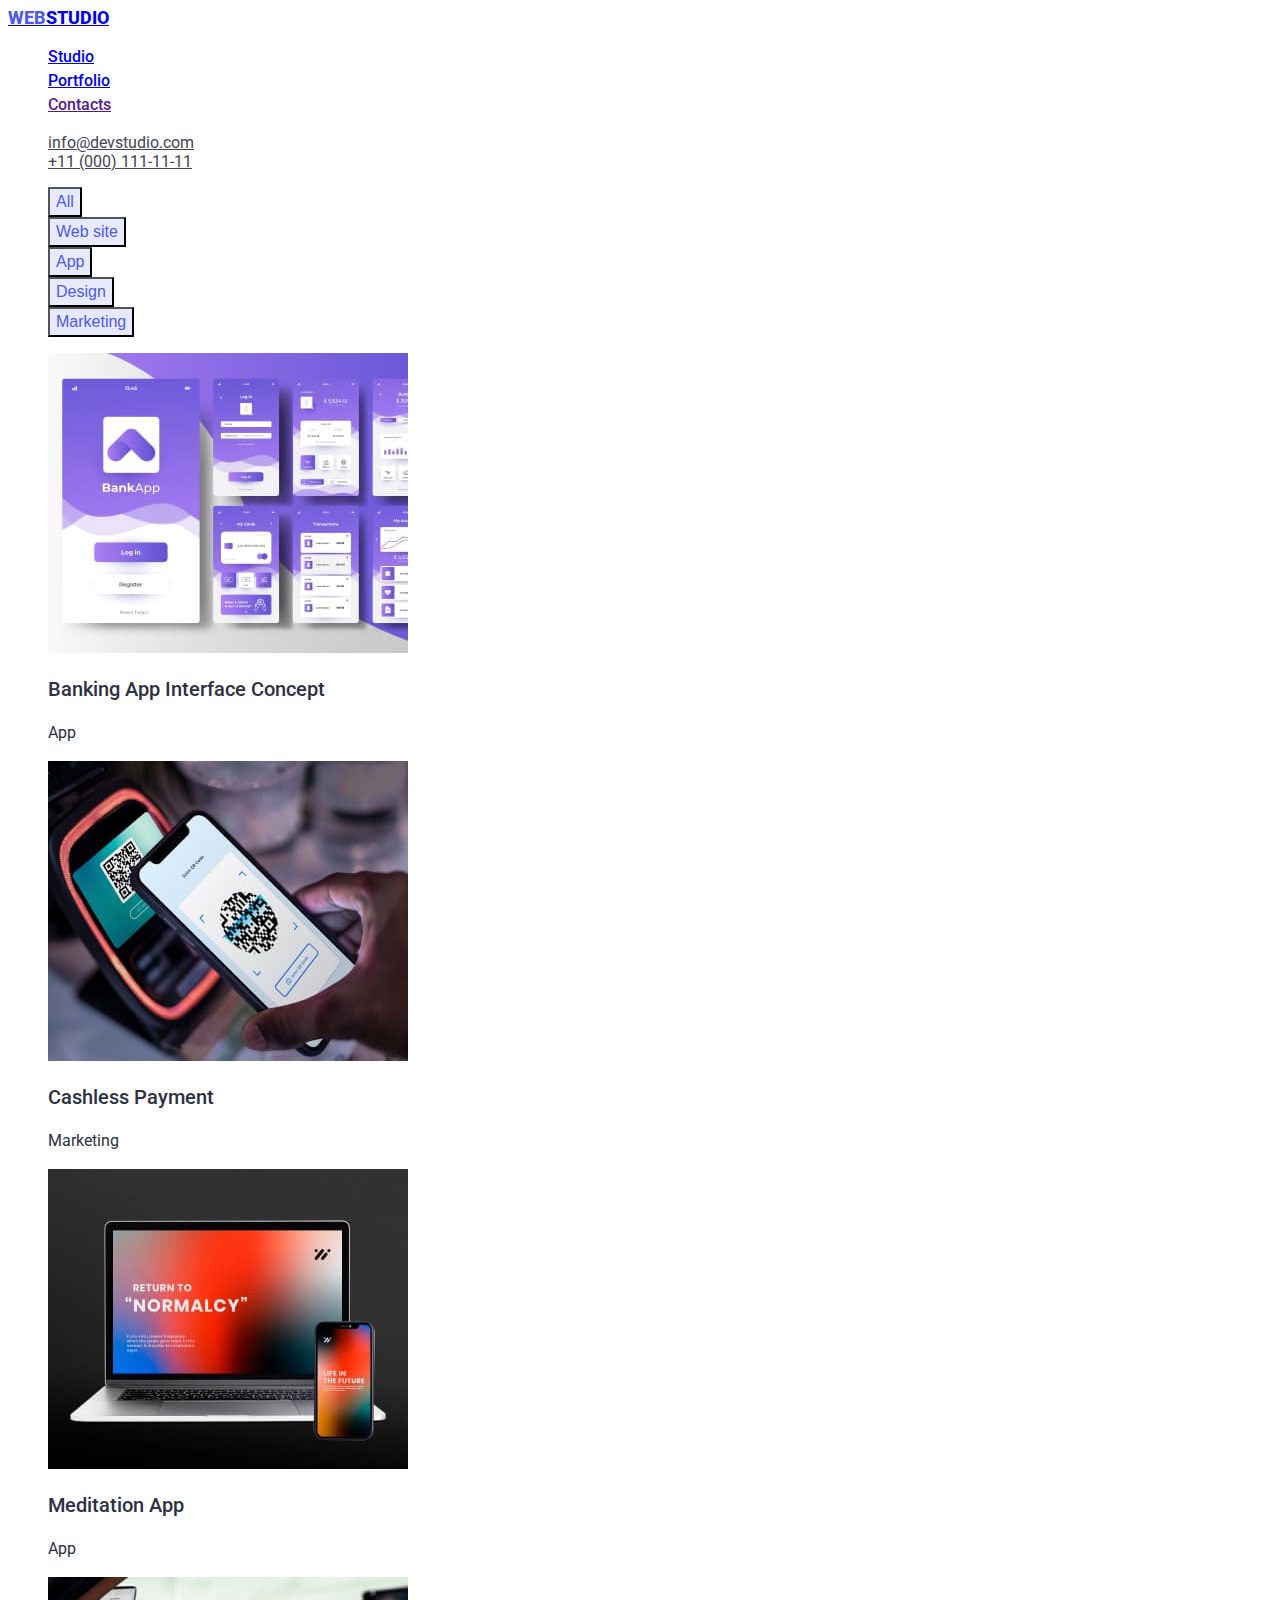
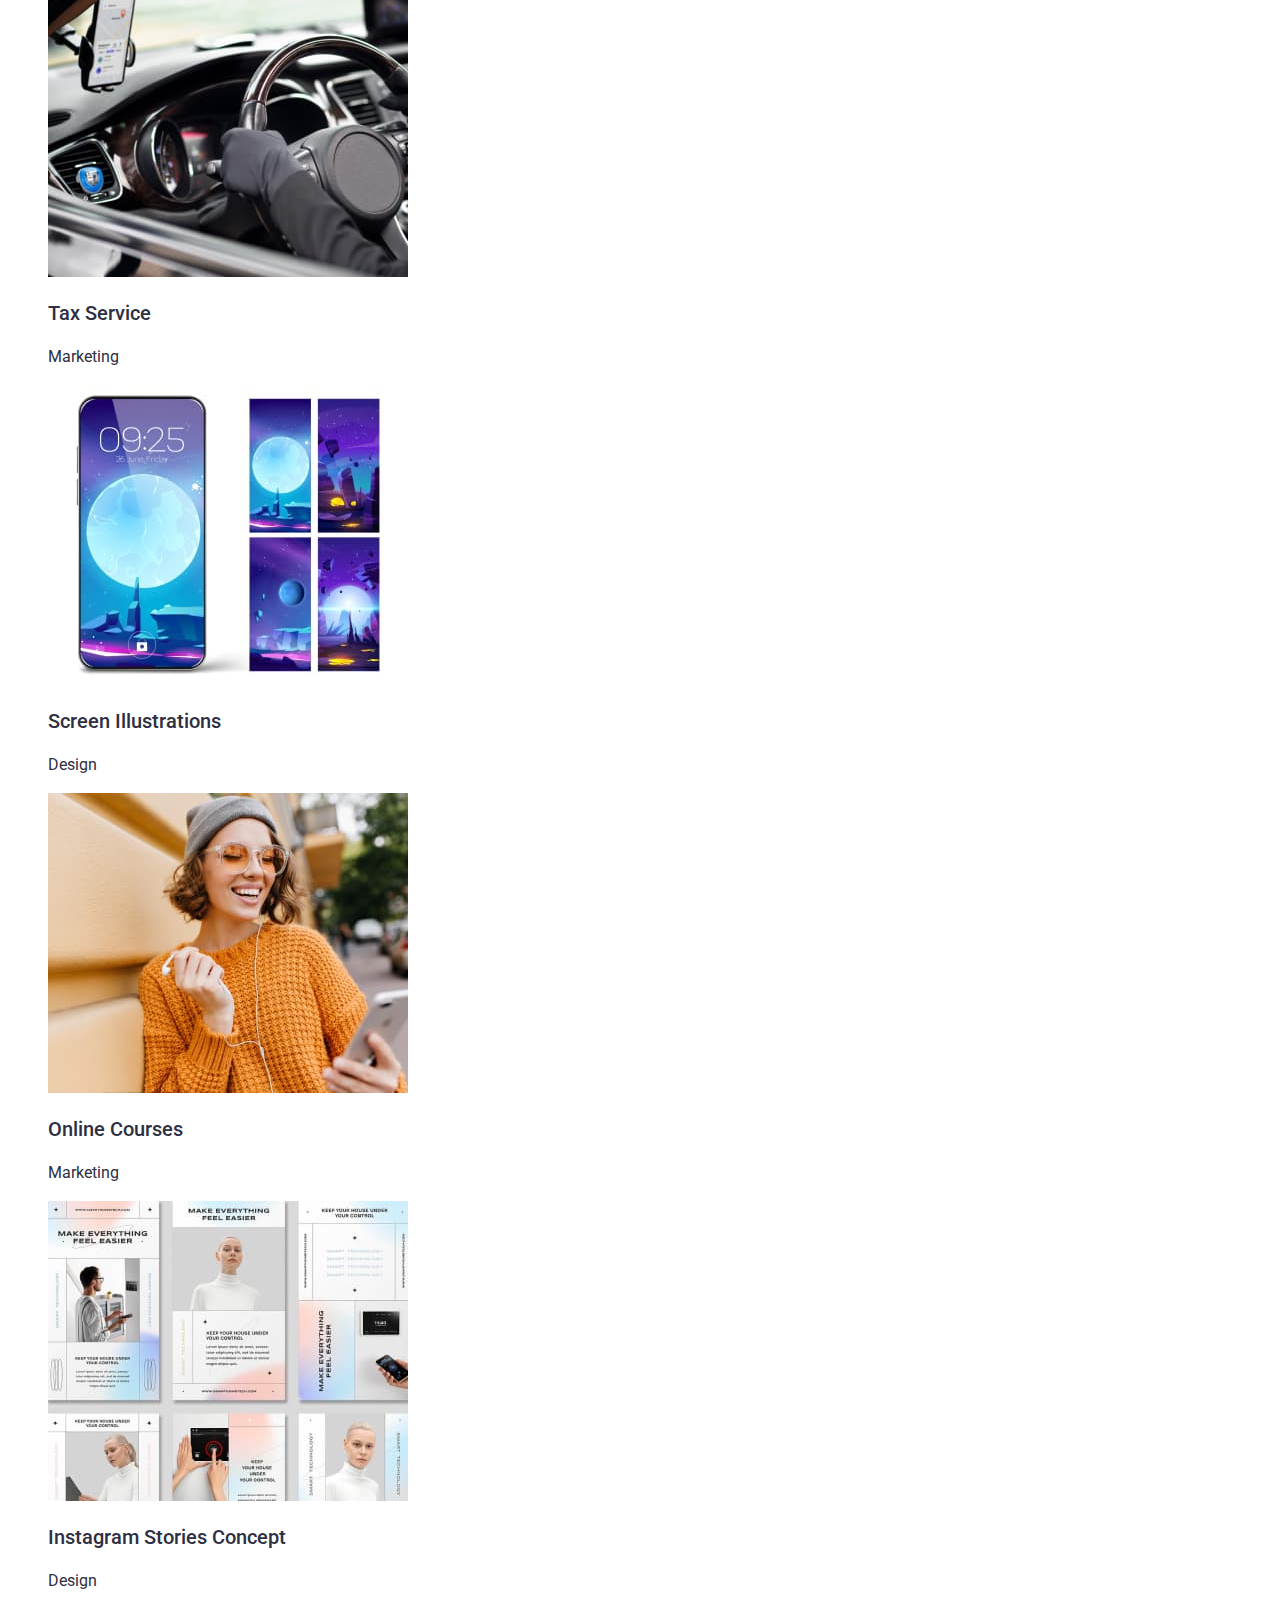
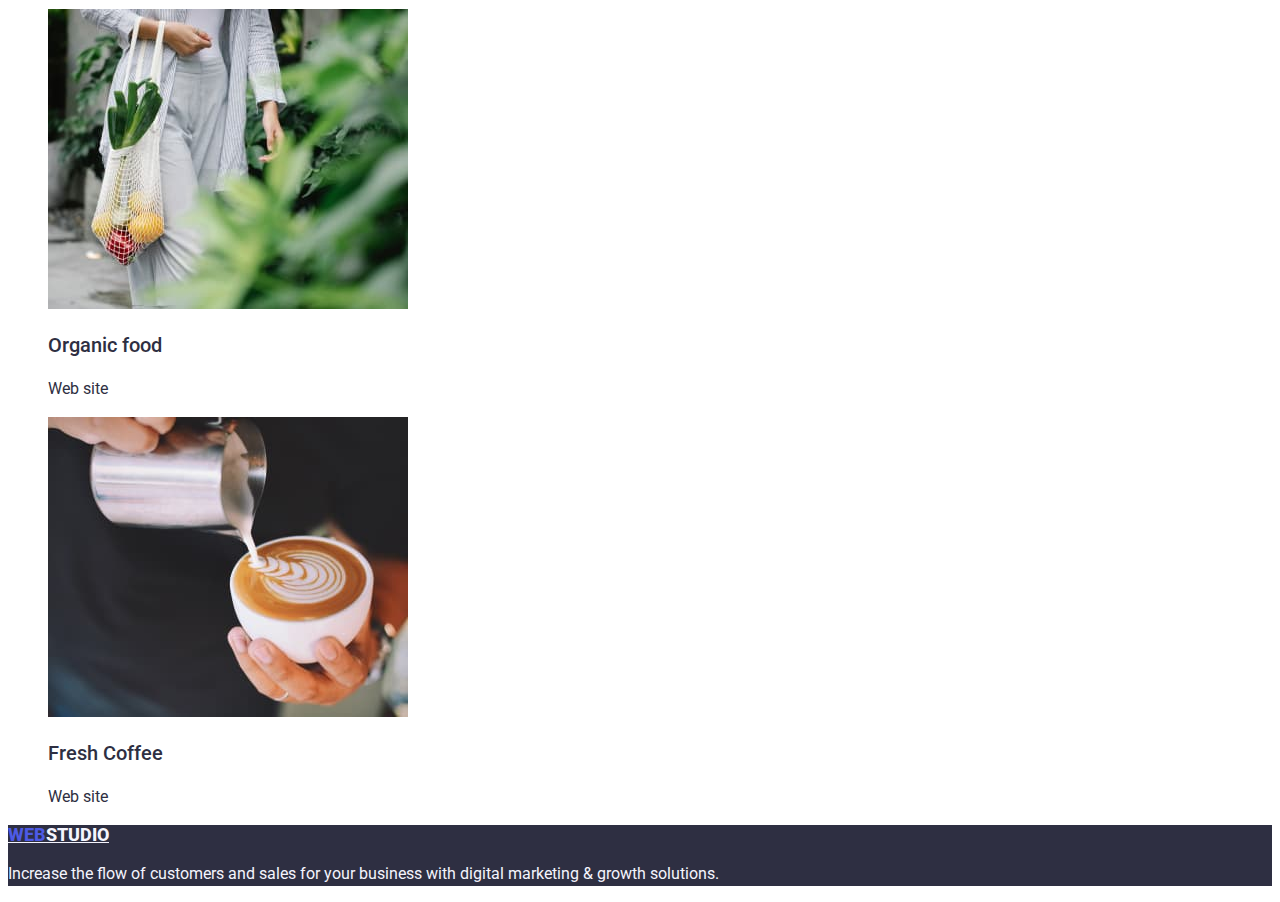
==== portfolio.html @ 4f7353b3 "updated links" ====
<!DOCTYPE html>
<html lang="en">
  <head>
    <meta charset="UTF-8" />
    <meta http-equiv="X-UA-Compatible" content="IE=edge" />
    <meta name="viewport" content="width=device-width, initial-scale=1.0" />
    <title>Document</title>
    <link rel="preconnect" href="https://fonts.googleapis.com" />
    <link rel="preconnect" href="https://fonts.gstatic.com" crossorigin />
    <link href="https://fonts.googleapis.com/css2?family=Roboto:wght@400;500;700;900&display=swap" rel="stylesheet" />
    <link rel="stylesheet" href="./css/styles.css" type="text/css" />
    <link rel="preconnect" href="https://fonts.googleapis.com" />
    <link rel="preconnect" href="https://fonts.gstatic.com" crossorigin />
    <link href="https://fonts.googleapis.com/css2?family=Raleway:wght@800&family=Roboto:wght@400;500;700;900&display=swap" rel="stylesheet" />
  </head>
  <body>
    <header class="header">
      <nav class="nav">
        <a class="logo-header" href="./index.html"><span class="logo-web">Web</span>Studio</a>
        <ul class="nav-list">
          <li><a class="nav-link" href="index.html">Studio</a></li>
          <li><a class="nav-link" href="portfolio.html">Portfolio</a></li>
          <li><a class="nav-link" href="">Contacts</a></li>
        </ul>
      </nav>
      <address>
        <ul class="list-contacts">
          <li class="contacts-item"><a class="contacts-link" href="mailto:info@devstudio.com">info@devstudio.com</a></li>
          <li class="contacts-item"><a class="contacts-link" href="tel:+110001111111">+11 (000) 111-11-11</a></li>
        </ul>
      </address>
    </header>
    <main>
      <section>
        <h1 hidden>Menu</h1>
        <ul class="menu-list">
          <li class="menu-list-item"><button type="button" class="btn-filter">All</button></li>
          <li class="menu-list-item"><button type="button" class="btn-filter">Web site</button></li>
          <li class="menu-list-item"><button type="button" class="btn-filter">App</button></li>
          <li class="menu-list-item"><button type="button" class="btn-filter">Design</button></li>
          <li class="menu-list-item"><button type="button" class="btn-filter">Marketing</button></li>
        </ul>
      </section>
      <section class="portfolio">
        <h2 hidden>Portfolio</h2>
        <ul class="portfolio-list">
          <li class="portfolio-list-item">
            <img src="./images/sites-pages.jpg" alt="sites pages" width="360" height="300" />
            <h3 class="name">Banking App Interface Concept</h3>
            <p class="category">App</p>
          </li>
          <li class="portfolio-list-item">
            <img src="./images/qr-code.jpg" alt="qr-code" width="360" height="300" />
            <h3 class="name">Cashless Payment</h3>
            <p class="category">Marketing</p>
          </li>
          <li class="portfolio-list-item">
            <img src="./images/phone-and-laptop.jpg" alt="phone and laptop" width="360" height="300" />
            <h3 class="name">Meditation App</h3>
            <p class="category">App</p>
          </li>
          <li class="portfolio-list-item">
            <img src="./images/smartphone-in-the-car.jpg" alt="smartphone in the car" width="360" height="300" />
            <h3 class="name">Tax Service</h3>
            <p class="category">Marketing</p>
          </li>
          <li class="portfolio-list-item">
            <img src="./images/widgets.jpg" alt="widgets" width="360" height="300" />
            <h3 class="name">Screen Illustrations</h3>
            <p class="category">Design</p>
          </li>
          <li class="portfolio-list-item">
            <img src="./images/girl-with-smartphone.jpg" alt="girl with the smartphne" width="360" height="300" />
            <h3 class="name">Online Courses</h3>
            <p class="category">Marketing</p>
          </li>
          <li class="portfolio-list-item">
            <img src="./images/instagram-stories.jpg" alt="instagram stories" width="360" height="300" />
            <h3 class="name">Instagram Stories Concept</h3>
            <p class="category">Design</p>
          </li>
          <li class="portfolio-list-item">
            <img src="./images/woman-with-fruits.jpg" alt="woman with fruits " width="360" height="300" />
            <h3 class="name">Organic food</h3>
            <p class="category">Web site</p>
          </li>
          <li class="portfolio-list-item">
            <img src="./images/cup-of-capuccino.jpg" alt="=cup of capuccino" width="360" height="300" />
            <h3 class="name">Fresh Coffee</h3>
            <p class="category">Web site</p>
          </li>
        </ul>
      </section>
    </main>
    <!-- Footer -->
    <footer class="footer">
      <a class="logo-footer" href="./index.html"><span class="logo-web">Web</span>Studio</a>
      <p class="text">Increase the flow of customers and sales for your business with digital marketing & growth solutions.</p>
    </footer>
  </body>
</html>
---- css/styles.css ----
:root {
  --navy-blue: #2e2f42;
  --ocean: #404bbf;
  --white: #ffffff;
  --iris: #4d5ae5;
  --cloud: #f4f4fd;
  --slate: #434455;
  --green: #31d0aa;
  --lightslate: #8e8f99;
  --cornflower: #e7e9fc;
  --navy-blue-modal: #2e2f42;
  --grey: #2e2f42;
  --dairy: #fcfcfc;
}

body {
  font-family: Roboto, sans-serif;
  color: var(--navy-blue);
}

.header {
}
.nav {
}
.logo-header {
  font-size: 18px;
  text-transform: uppercase;
  font-weight: 800;
  line-height: 1.16;
}
.logo-web {
  color: #4d5ae5;
  font-weight: 800;
  font-size: 18px;
  line-height: 1.16;
}
.nav-list {
  list-style: none;
}
.nav-link {
  font-weight: 500;
  line-height: 1.5;
  font-size: 16px;
}
.nav-link:focus {
  color: #404bbf;
}
.nav-link:hover {
  color: #404bbf;
}

.list-contacts {
  list-style: none;
}
.contacts-item {
}
.contacts-link {
  font-size: 16px;
  color: var(--slate);
  font-style: normal;
}
.contacts-link:focus {
  color: #404bbf;
}
.contacts-link:hover {
  color: #404bbf;
}

.section {
}
.section-business {
  background-color: var(--navy-blue);
}
.title {
  color: var(--white);
  font-size: 56px;
  font-weight: 700;
  line-height: 1.07;
}

.btn {
  background-color: var(--iris);
  color: var(--white);
  font-size: 16px;
  font-weight: 500;
  line-height: 1.5;
  cursor: pointer;
}
.btn:hover {
  background-color: #404bbf;
}

.section-features {
}
.list-features {
}
.list-features-item {
  list-style: none;
}
.features {
  font-weight: 500;
  font-size: 20px;
  line-height: 1.2;
}
.desc {
  font-size: 16px;
  line-height: 1.5;
}
.section-activity {
}
.subtitle {
  font-weight: 700;
  font-size: 36px;
  line-height: 1.11;
}
.list-image-item {
  list-style: none;
}
.section-team {
}
.person {
  font-weight: 500;
  font-size: 20px;
  line-height: 1.2;
}
.specialization {
  font-size: 16px;
  line-height: 1.5;
}
.list-team-item {
  list-style: none;
}
.footer {
  background-color: var(--navy-blue);
}
.text {
  color: var(--cloud);
  font-size: 16px;
  line-height: 1.5;
}
.logo-footer {
  color: var(--cloud);
  text-transform: uppercase;
  font-weight: 800;
  font-size: 18px;
  line-height: 1.16;
}
.menu-list {
  list-style: none;
}
.btn-filter {
  background-color: var(--cornflower);
  color: var(--iris);
  font-size: 16px;
  font-weight: 500;
  line-height: 1.5;
  cursor: pointer;
}
.portfolio-list {
  list-style: none;
}
.btn-filter:focus {
  background-color: #404bbf;
  color: #ffffff;
}
.btn-filter:hover {
  background-color: #404bbf;
  color: #ffffff;
}
.portfolio {
}
.portfolio-list {
}
.portfolio-list-item {
}
.name {
font-weight: 500;
font-size: 20px;
line-height: 1.2;
}
.category {
font-size: 16px;
line-height: 1.5;
}
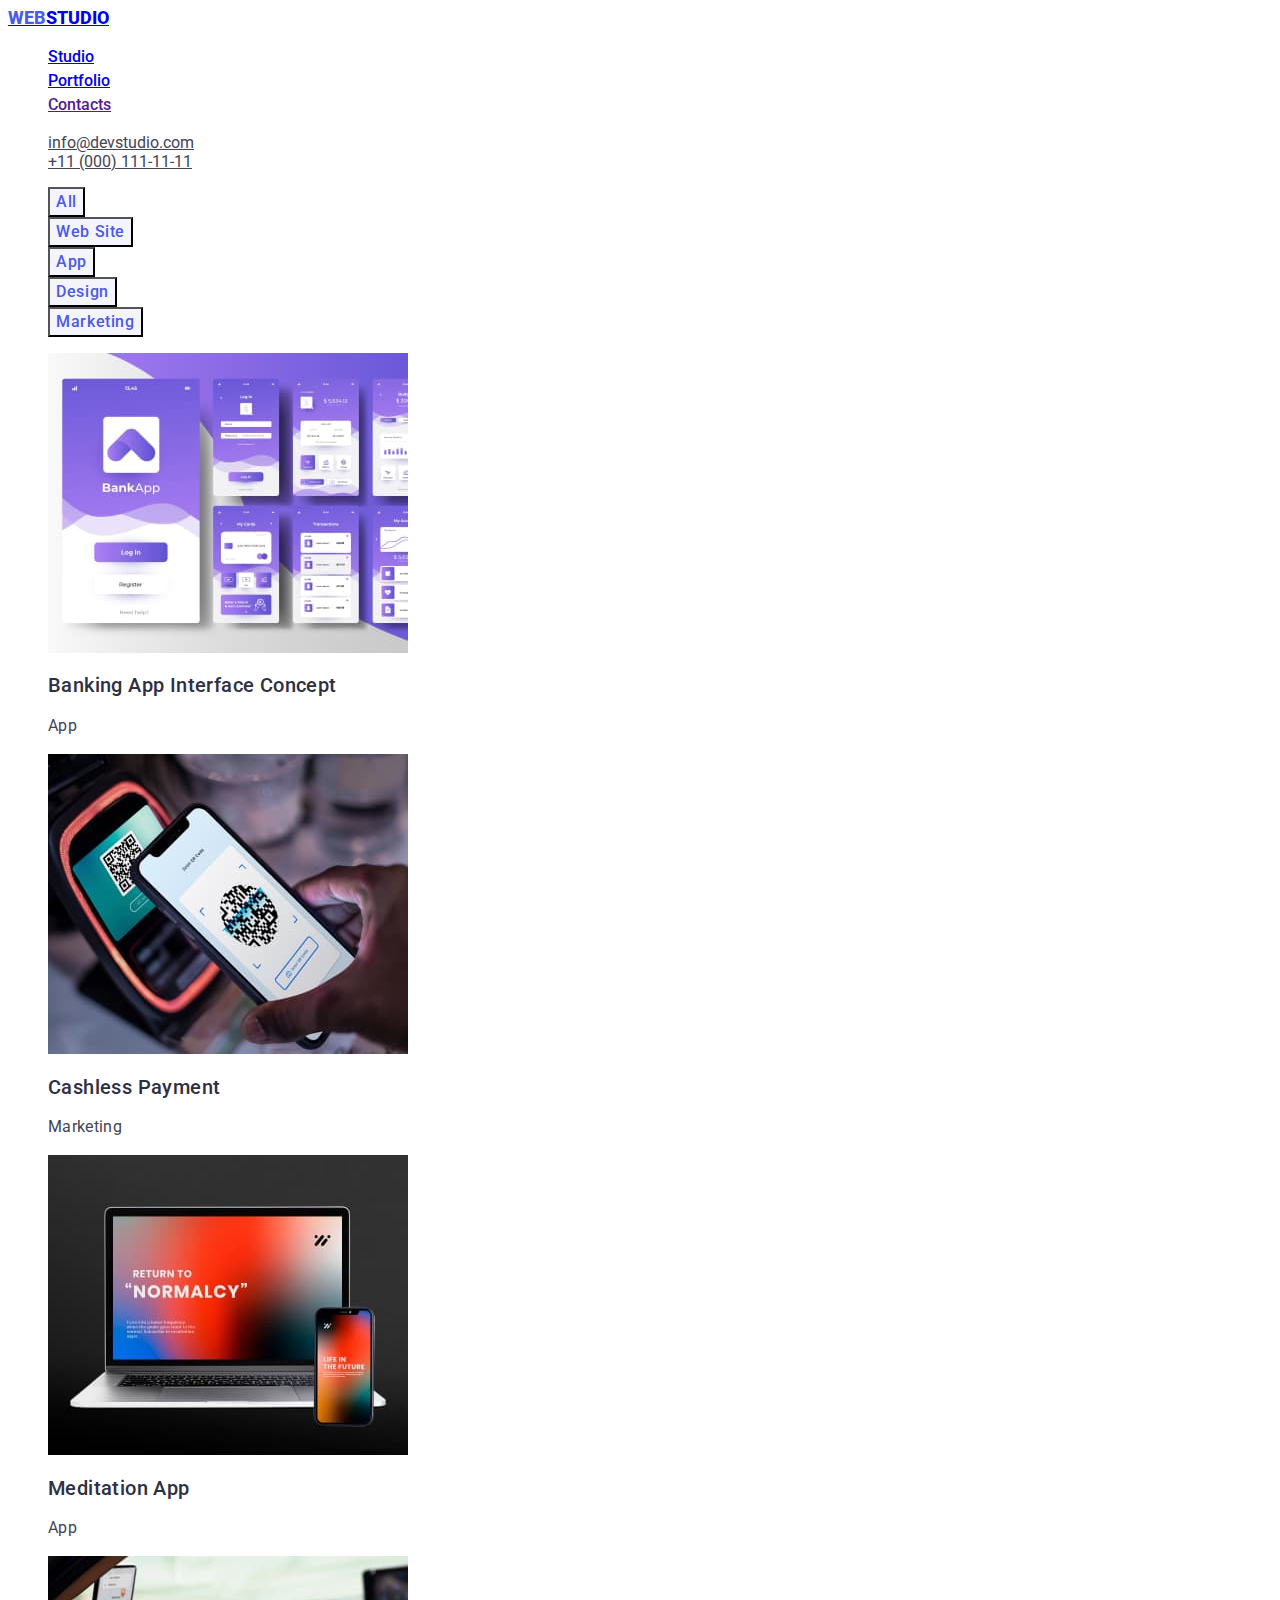
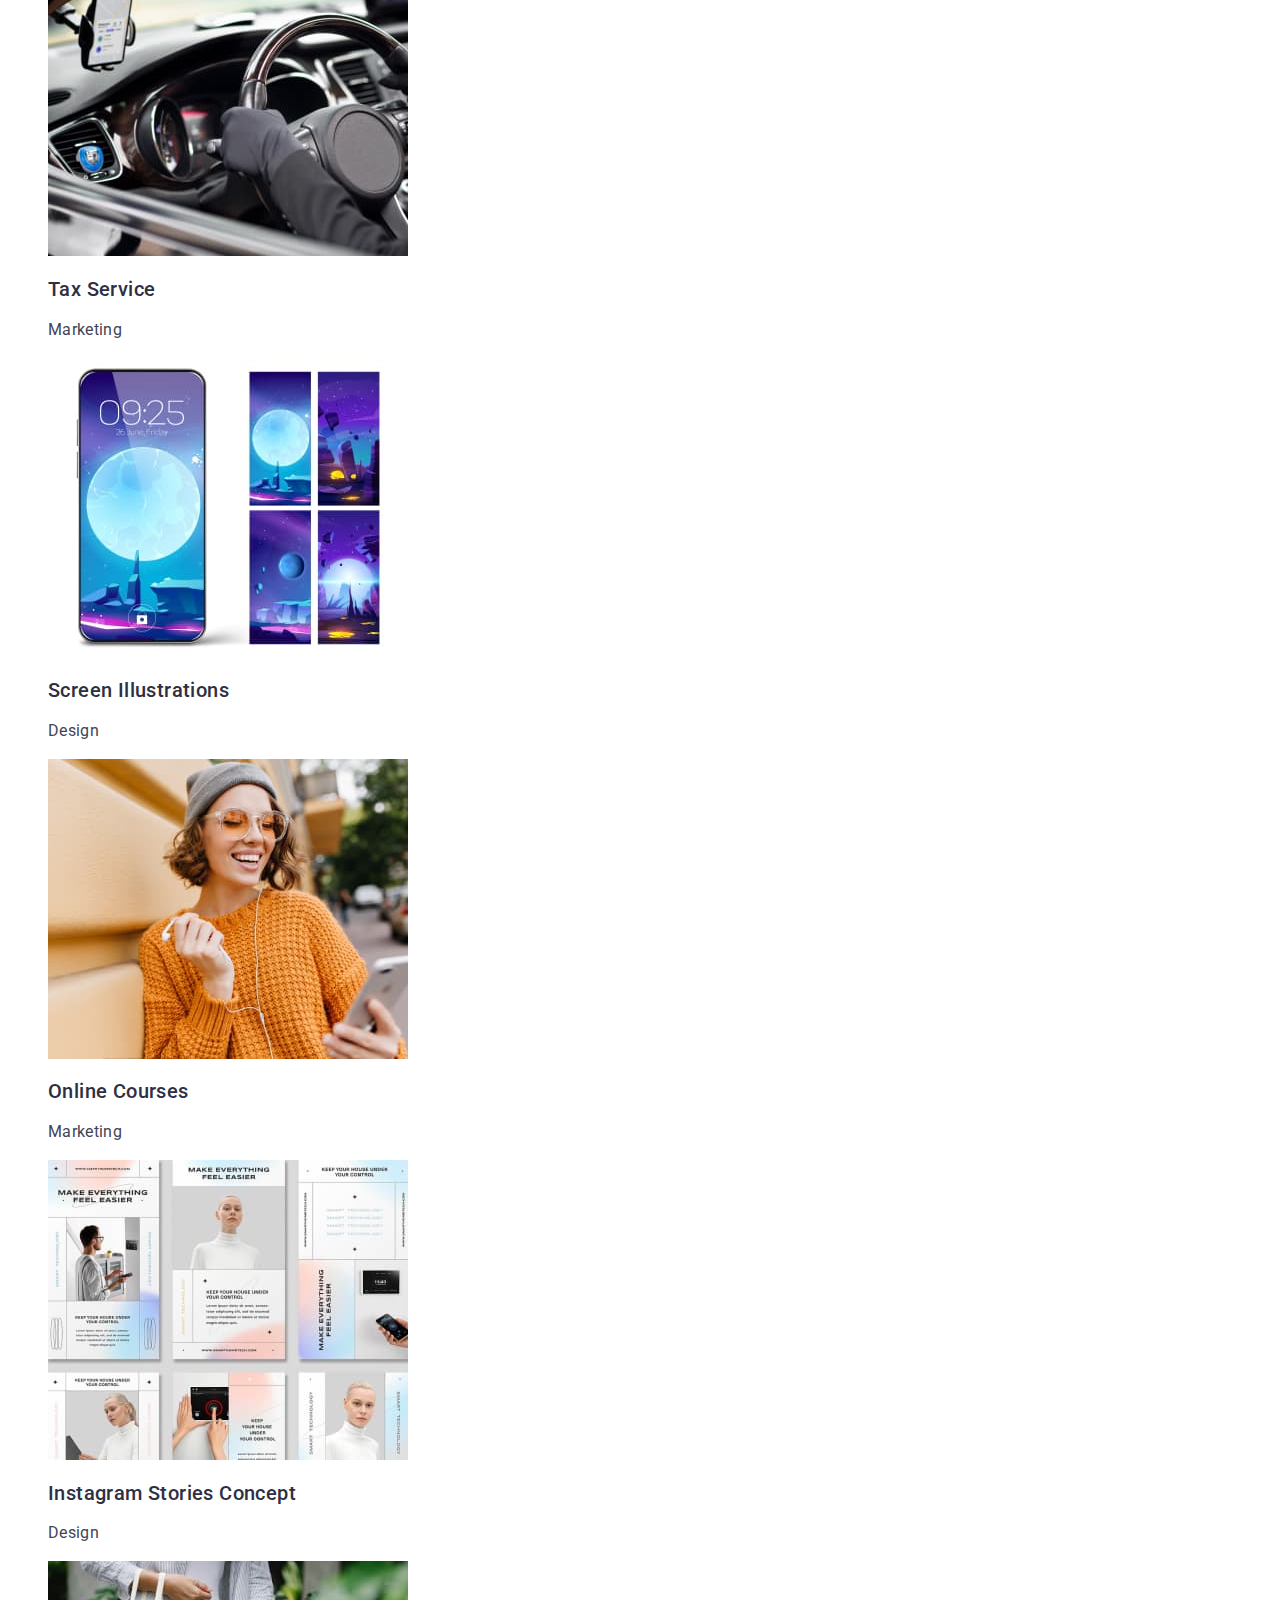
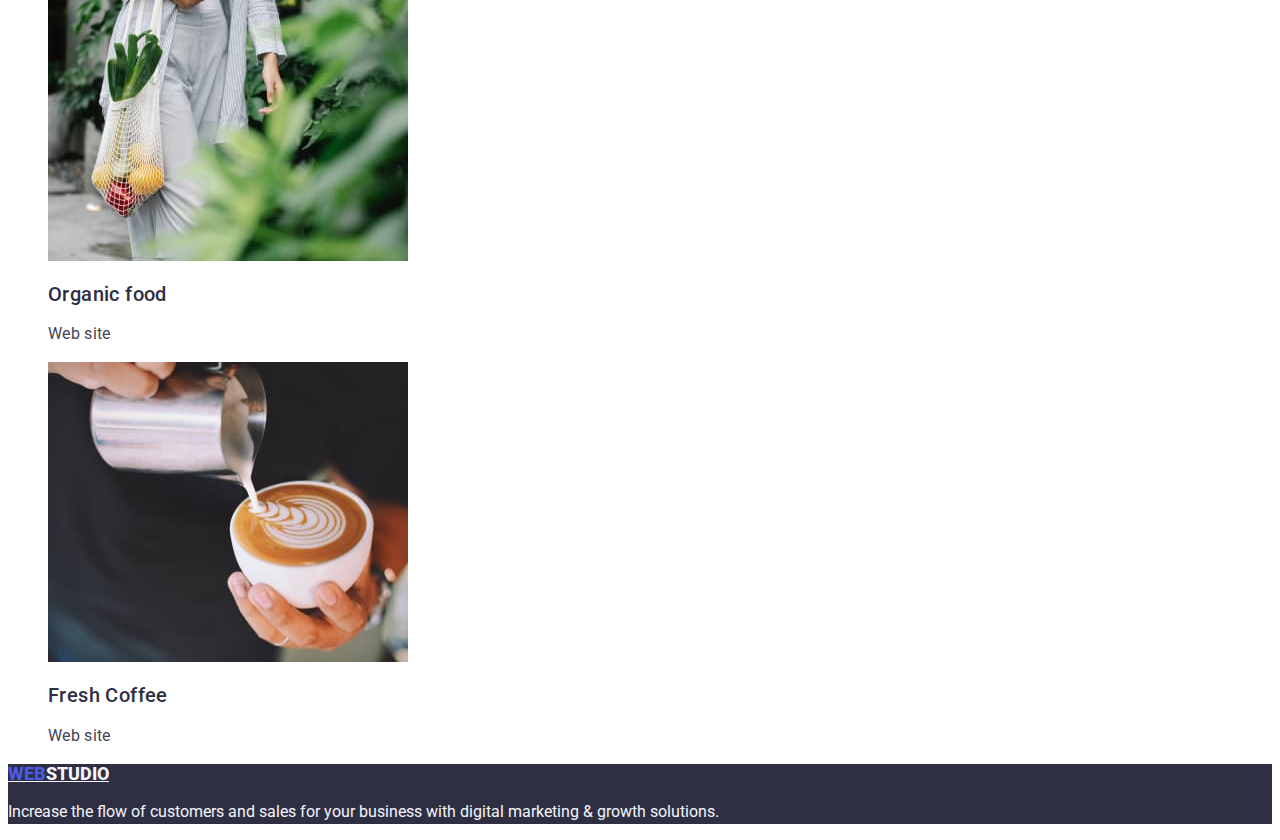
==== commit df0af828: "fixing bugs" ====
--- a/portfolio.html
+++ b/portfolio.html
@@ -35,58 +35,55 @@
         <h1 hidden>Menu</h1>
         <ul class="menu-list">
           <li class="menu-list-item"><button type="button" class="btn-filter">All</button></li>
-          <li class="menu-list-item"><button type="button" class="btn-filter">Web site</button></li>
+          <li class="menu-list-item"><button type="button" class="btn-filter">Web Site</button></li>
           <li class="menu-list-item"><button type="button" class="btn-filter">App</button></li>
           <li class="menu-list-item"><button type="button" class="btn-filter">Design</button></li>
           <li class="menu-list-item"><button type="button" class="btn-filter">Marketing</button></li>
         </ul>
-      </section>
-      <section class="portfolio">
-        <h2 hidden>Portfolio</h2>
         <ul class="portfolio-list">
           <li class="portfolio-list-item">
-            <img src="./images/sites-pages.jpg" alt="sites pages" width="360" height="300" />
-            <h3 class="name">Banking App Interface Concept</h3>
+            <img class="portfolio-link"src="./images/sites-pages.jpg" alt="sites pages" width="360" height="300" />
+            <h2 class="name">Banking App Interface Concept</h2>
             <p class="category">App</p>
           </li>
           <li class="portfolio-list-item">
             <img src="./images/qr-code.jpg" alt="qr-code" width="360" height="300" />
-            <h3 class="name">Cashless Payment</h3>
+            <h2 class="name">Cashless Payment</h2>
             <p class="category">Marketing</p>
           </li>
           <li class="portfolio-list-item">
             <img src="./images/phone-and-laptop.jpg" alt="phone and laptop" width="360" height="300" />
-            <h3 class="name">Meditation App</h3>
+            <h2 class="name">Meditation App</h2>
             <p class="category">App</p>
           </li>
           <li class="portfolio-list-item">
             <img src="./images/smartphone-in-the-car.jpg" alt="smartphone in the car" width="360" height="300" />
-            <h3 class="name">Tax Service</h3>
+            <h2 class="name">Tax Service</h2>
             <p class="category">Marketing</p>
           </li>
           <li class="portfolio-list-item">
             <img src="./images/widgets.jpg" alt="widgets" width="360" height="300" />
-            <h3 class="name">Screen Illustrations</h3>
+            <h2 class="name">Screen Illustrations</h2>
             <p class="category">Design</p>
           </li>
           <li class="portfolio-list-item">
             <img src="./images/girl-with-smartphone.jpg" alt="girl with the smartphne" width="360" height="300" />
-            <h3 class="name">Online Courses</h3>
+            <h2 class="name">Online Courses</h2>
             <p class="category">Marketing</p>
           </li>
           <li class="portfolio-list-item">
             <img src="./images/instagram-stories.jpg" alt="instagram stories" width="360" height="300" />
-            <h3 class="name">Instagram Stories Concept</h3>
+            <h2 class="name">Instagram Stories Concept</h2>
             <p class="category">Design</p>
           </li>
           <li class="portfolio-list-item">
             <img src="./images/woman-with-fruits.jpg" alt="woman with fruits " width="360" height="300" />
-            <h3 class="name">Organic food</h3>
+            <h2 class="name">Organic food</h2>
             <p class="category">Web site</p>
           </li>
           <li class="portfolio-list-item">
             <img src="./images/cup-of-capuccino.jpg" alt="=cup of capuccino" width="360" height="300" />
-            <h3 class="name">Fresh Coffee</h3>
+            <h2 class="name">Fresh Coffee</h2>
             <p class="category">Web site</p>
           </li>
         </ul>
--- a/css/styles.css
+++ b/css/styles.css
@@ -15,7 +15,8 @@
 
 body {
   font-family: Roboto, sans-serif;
-  color: var(--navy-blue);
+  color: var(--slate);
+  background-color: var(--white);
 }
 
 .header {
@@ -76,6 +77,8 @@
   font-size: 56px;
   font-weight: 700;
   line-height: 1.07;
+  text-align: center;
+  letter-spacing: 0.02em;
 }
 
 .btn {
@@ -85,8 +88,13 @@
   font-weight: 500;
   line-height: 1.5;
   cursor: pointer;
+  letter-spacing: 0.04em;
+  font-family: "Roboto", sans-serif;
 }
 .btn:hover {
+  background-color: #404bbf;
+}
+.btn:focus {
   background-color: #404bbf;
 }
 
@@ -101,10 +109,13 @@
   font-weight: 500;
   font-size: 20px;
   line-height: 1.2;
+  letter-spacing: 0.02em;
 }
 .desc {
   font-size: 16px;
   line-height: 1.5;
+  letter-spacing: 0.02em;
+  color:var(--slate)
 }
 .section-activity {
 }
@@ -112,20 +123,30 @@
   font-weight: 700;
   font-size: 36px;
   line-height: 1.11;
+  text-align: center;
+  letter-spacing: 0.02em;
+  text-transform: capitalize;
 }
 .list-image-item {
   list-style: none;
 }
 .section-team {
+    background-color: #F4F4FD;
 }
 .person {
   font-weight: 500;
   font-size: 20px;
   line-height: 1.2;
+  letter-spacing: 0.02em;
 }
 .specialization {
   font-size: 16px;
   line-height: 1.5;
+  letter-spacing: 0.02em;
+  color:var(--slate);
+}
+.list-team{
+    background-color: #FFFFFF;
 }
 .list-team-item {
   list-style: none;
@@ -155,6 +176,9 @@
   font-weight: 500;
   line-height: 1.5;
   cursor: pointer;
+  font-family: "Roboto", sans-serif;
+  letter-spacing: 0.04em;
+  background-color:var(--cloud);
 }
 .portfolio-list {
   list-style: none;
@@ -171,14 +195,19 @@
 }
 .portfolio-list {
 }
-.portfolio-list-item {
+.portfolio-link {
+
 }
 .name {
-font-weight: 500;
-font-size: 20px;
-line-height: 1.2;
+  font-weight: 500;
+  font-size: 20px;
+  line-height: 1.2;
+  letter-spacing: 0.02em;
+  color:var(--navy-blue);
 }
 .category {
-font-size: 16px;
-line-height: 1.5;
-}
+  font-size: 16px;
+  line-height: 1.5;
+  letter-spacing: 0.02em;
+  
+}
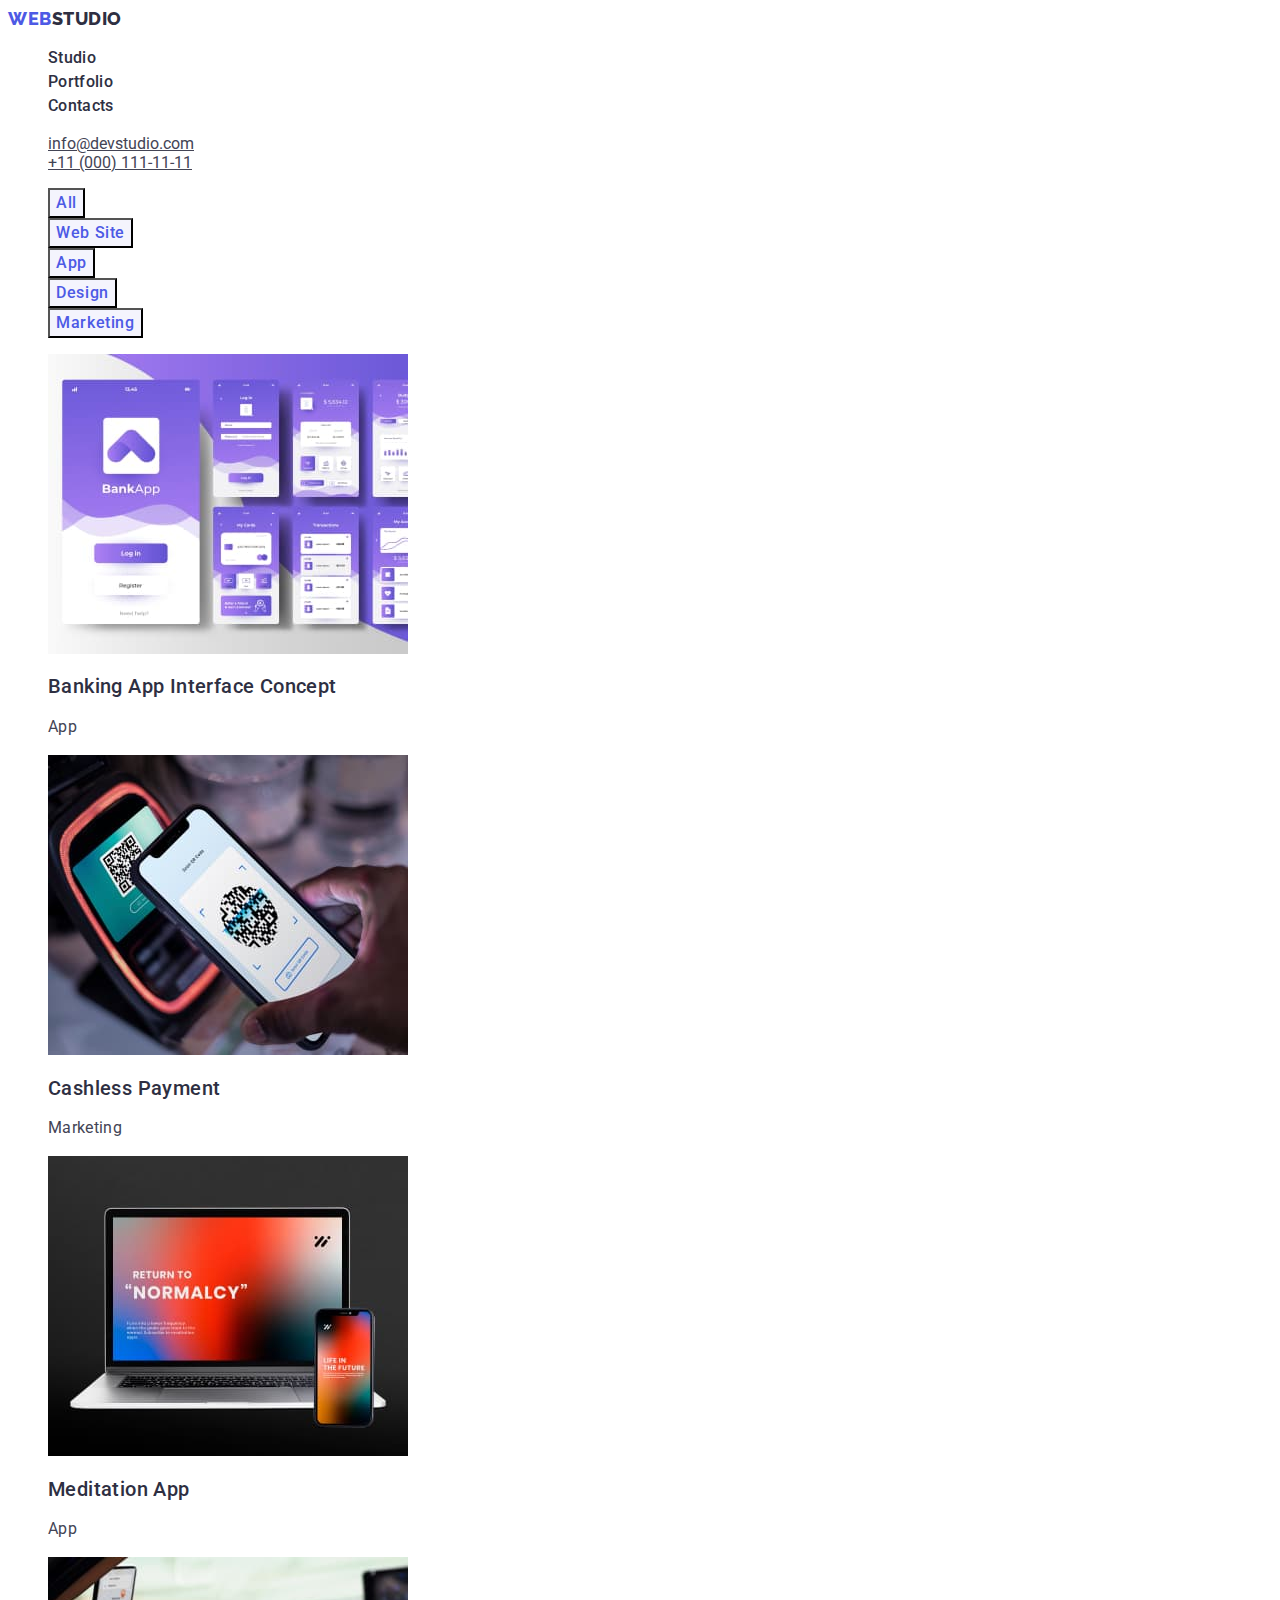
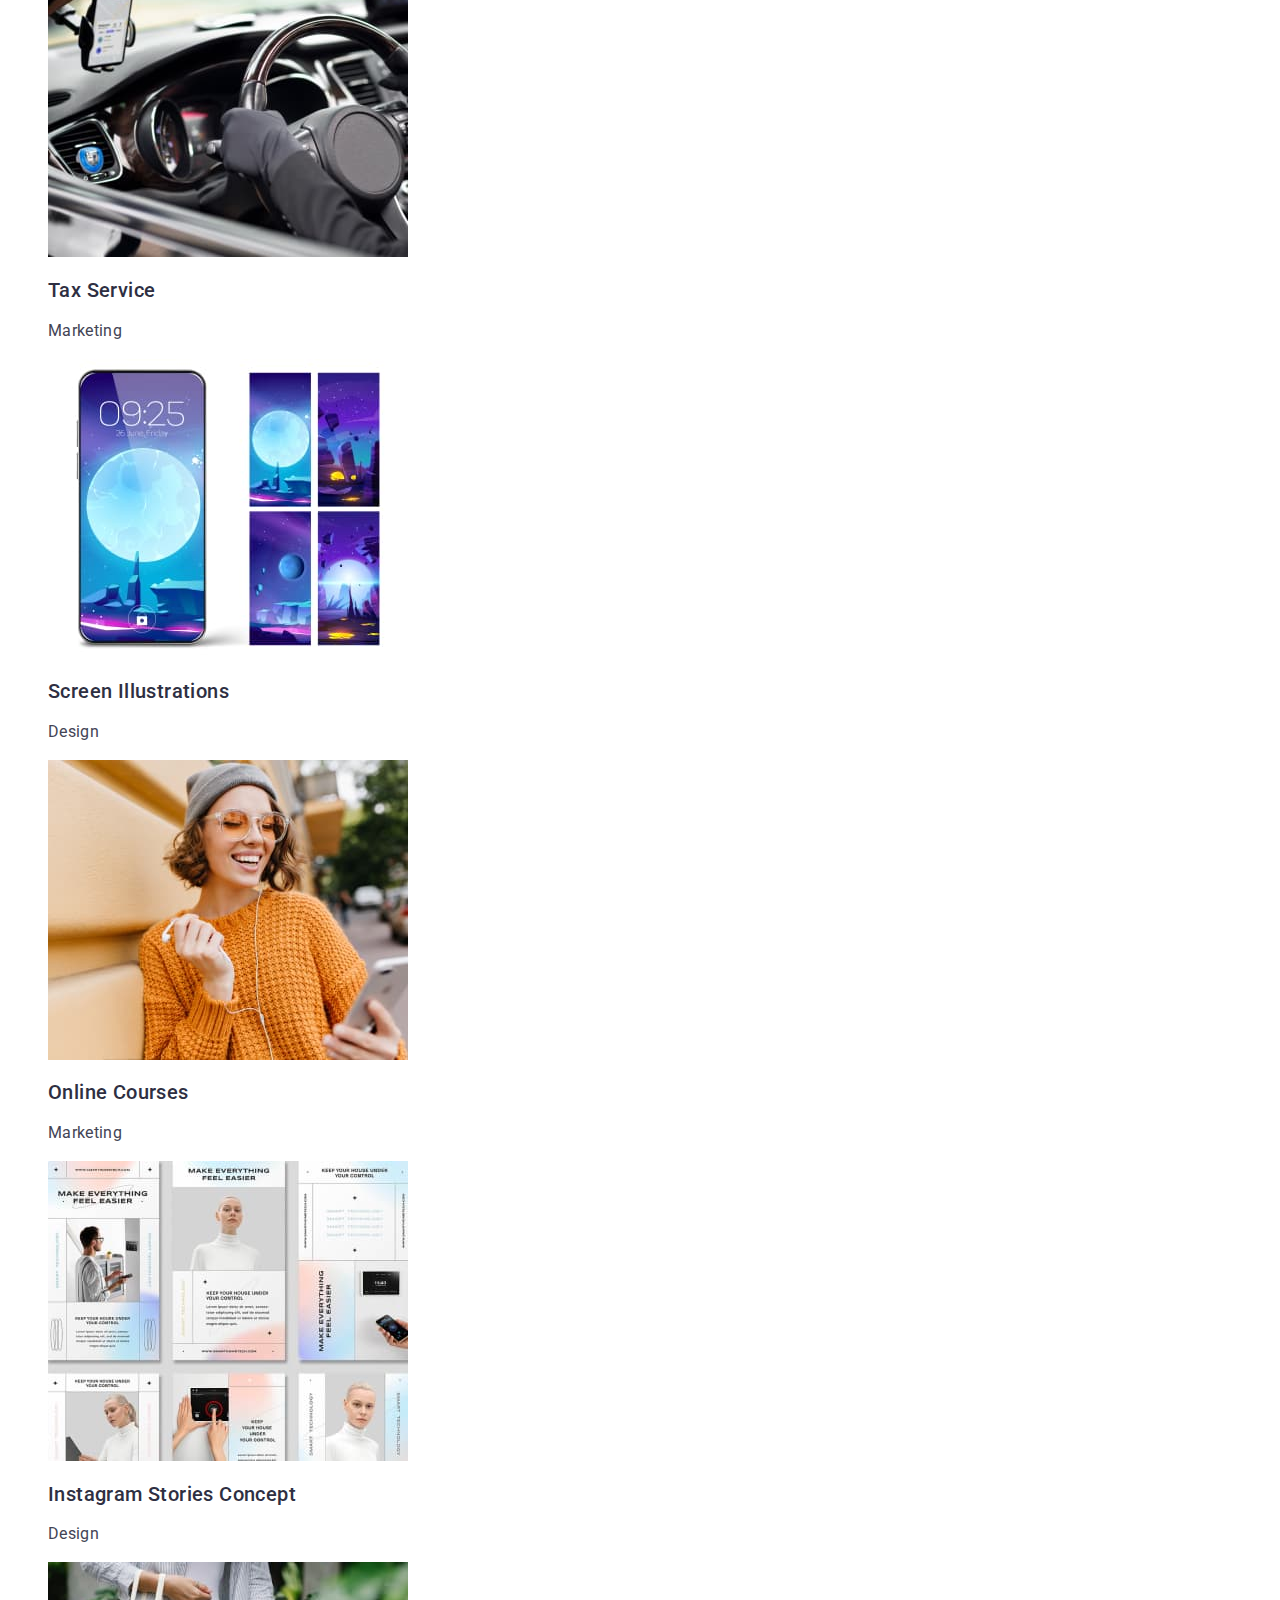
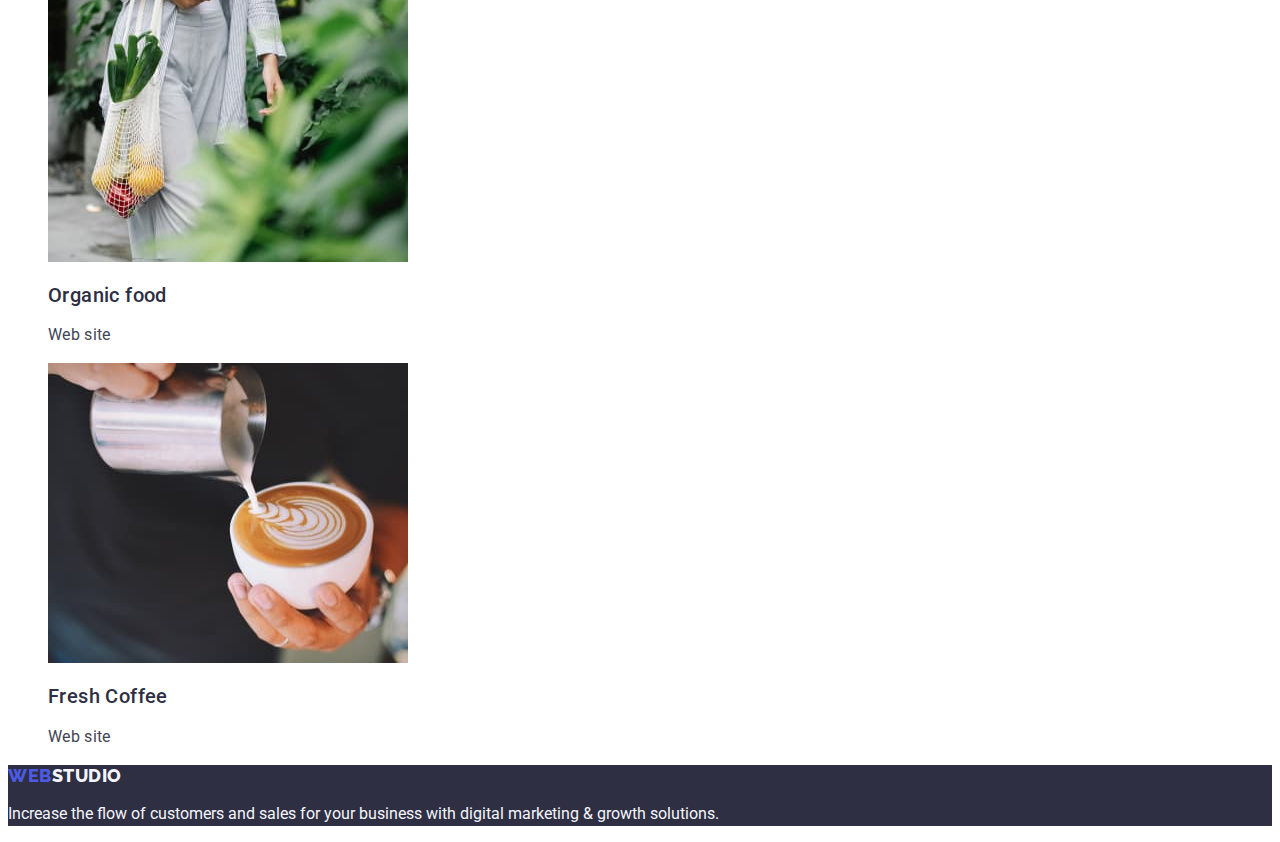
==== commit 5cdb3479: "fixing bugs 1.0" ====
--- a/portfolio.html
+++ b/portfolio.html
@@ -15,18 +15,18 @@
   </head>
   <body>
     <header class="header">
+      <a class="logo" href="index.html">Web<span class="logo-studio">Studio</span></a>
       <nav class="nav">
-        <a class="logo-header" href="./index.html"><span class="logo-web">Web</span>Studio</a>
-        <ul class="nav-list">
-          <li><a class="nav-link" href="index.html">Studio</a></li>
-          <li><a class="nav-link" href="portfolio.html">Portfolio</a></li>
-          <li><a class="nav-link" href="">Contacts</a></li>
+        <ul class="list">
+          <li><a class="link" href="./index.html">Studio</a></li>
+          <li><a class="link" href="/portfolio.html">Portfolio</a></li>
+          <li><a class="link" href="">Contacts</a></li>
         </ul>
       </nav>
-      <address>
-        <ul class="list-contacts">
-          <li class="contacts-item"><a class="contacts-link" href="mailto:info@devstudio.com">info@devstudio.com</a></li>
-          <li class="contacts-item"><a class="contacts-link" href="tel:+110001111111">+11 (000) 111-11-11</a></li>
+      <address class="address">
+        <ul class="list">
+          <li class="contacts-item"><a class="link" href="mailto:info@devstudio.com">info@devstudio.com</a></li>
+          <li class="contacts-item"><a class="link" href="tel:+110001111111">+11 (000) 111-11-11</a></li>
         </ul>
       </address>
     </header>
@@ -42,7 +42,7 @@
         </ul>
         <ul class="portfolio-list">
           <li class="portfolio-list-item">
-            <img class="portfolio-link"src="./images/sites-pages.jpg" alt="sites pages" width="360" height="300" />
+            <img class="portfolio-link" src="./images/sites-pages.jpg" alt="sites pages" width="360" height="300" />
             <h2 class="name">Banking App Interface Concept</h2>
             <p class="category">App</p>
           </li>
@@ -91,7 +91,7 @@
     </main>
     <!-- Footer -->
     <footer class="footer">
-      <a class="logo-footer" href="./index.html"><span class="logo-web">Web</span>Studio</a>
+      <a class="logo" href="index.html">Web<span class="logo-studio-footer">Studio</span></a>
       <p class="text">Increase the flow of customers and sales for your business with digital marketing & growth solutions.</p>
     </footer>
   </body>
--- a/css/styles.css
+++ b/css/styles.css
@@ -23,47 +23,56 @@
 }
 .nav {
 }
-.logo-header {
+.logo {
   font-size: 18px;
   text-transform: uppercase;
   font-weight: 800;
-  line-height: 1.16;
-}
-.logo-web {
-  color: #4d5ae5;
+  line-height: 1.17;
+  font-family: "Raleway", sans-serif;
+  letter-spacing: 0.03em;
+  color:var(--iris);
+  text-decoration: none;
+}
+.logo-studio {
   font-weight: 800;
   font-size: 18px;
   line-height: 1.16;
-}
-.nav-list {
-  list-style: none;
-}
-.nav-link {
-  font-weight: 500;
-  line-height: 1.5;
-  font-size: 16px;
-}
-.nav-link:focus {
-  color: #404bbf;
-}
-.nav-link:hover {
-  color: #404bbf;
-}
-
-.list-contacts {
-  list-style: none;
+  color:var(--navy-blue);
+}
+.nav .list {
+  list-style: none;
+}
+.nav .link {
+  font-weight: 500;
+  line-height: 1.5;
+  font-size: 16px;
+  letter-spacing: 0.02em;
+  color:var(--grey);
+  text-decoration: none;
+
+}
+.nav .link:focus {
+  color: #404bbf;
+}
+.nav .link:hover {
+  color: #404bbf;
+}
+
+.address .list{
+  list-style: none;
+  text-decoration: none;
 }
 .contacts-item {
 }
-.contacts-link {
+.address .link {
   font-size: 16px;
   color: var(--slate);
   font-style: normal;
 }
-.contacts-link:focus {
-  color: #404bbf;
-}
-.contacts-link:hover {
+.address .link:focus {
+  color: #404bbf;
+}
+.address .link:hover {
   color: #404bbf;
 }
 
@@ -164,8 +173,15 @@
   text-transform: uppercase;
   font-weight: 800;
   font-size: 18px;
-  line-height: 1.16;
-}
+  line-height: 1.17;
+  letter-spacing: 0.03em;
+}
+.logo-studio-footer {
+    font-weight: 800;
+    font-size: 18px;
+    line-height: 1.17;
+    color:var(--cloud);
+  }
 .menu-list {
   list-style: none;
 }
@@ -209,5 +225,5 @@
   font-size: 16px;
   line-height: 1.5;
   letter-spacing: 0.02em;
-  
-}
+
+}
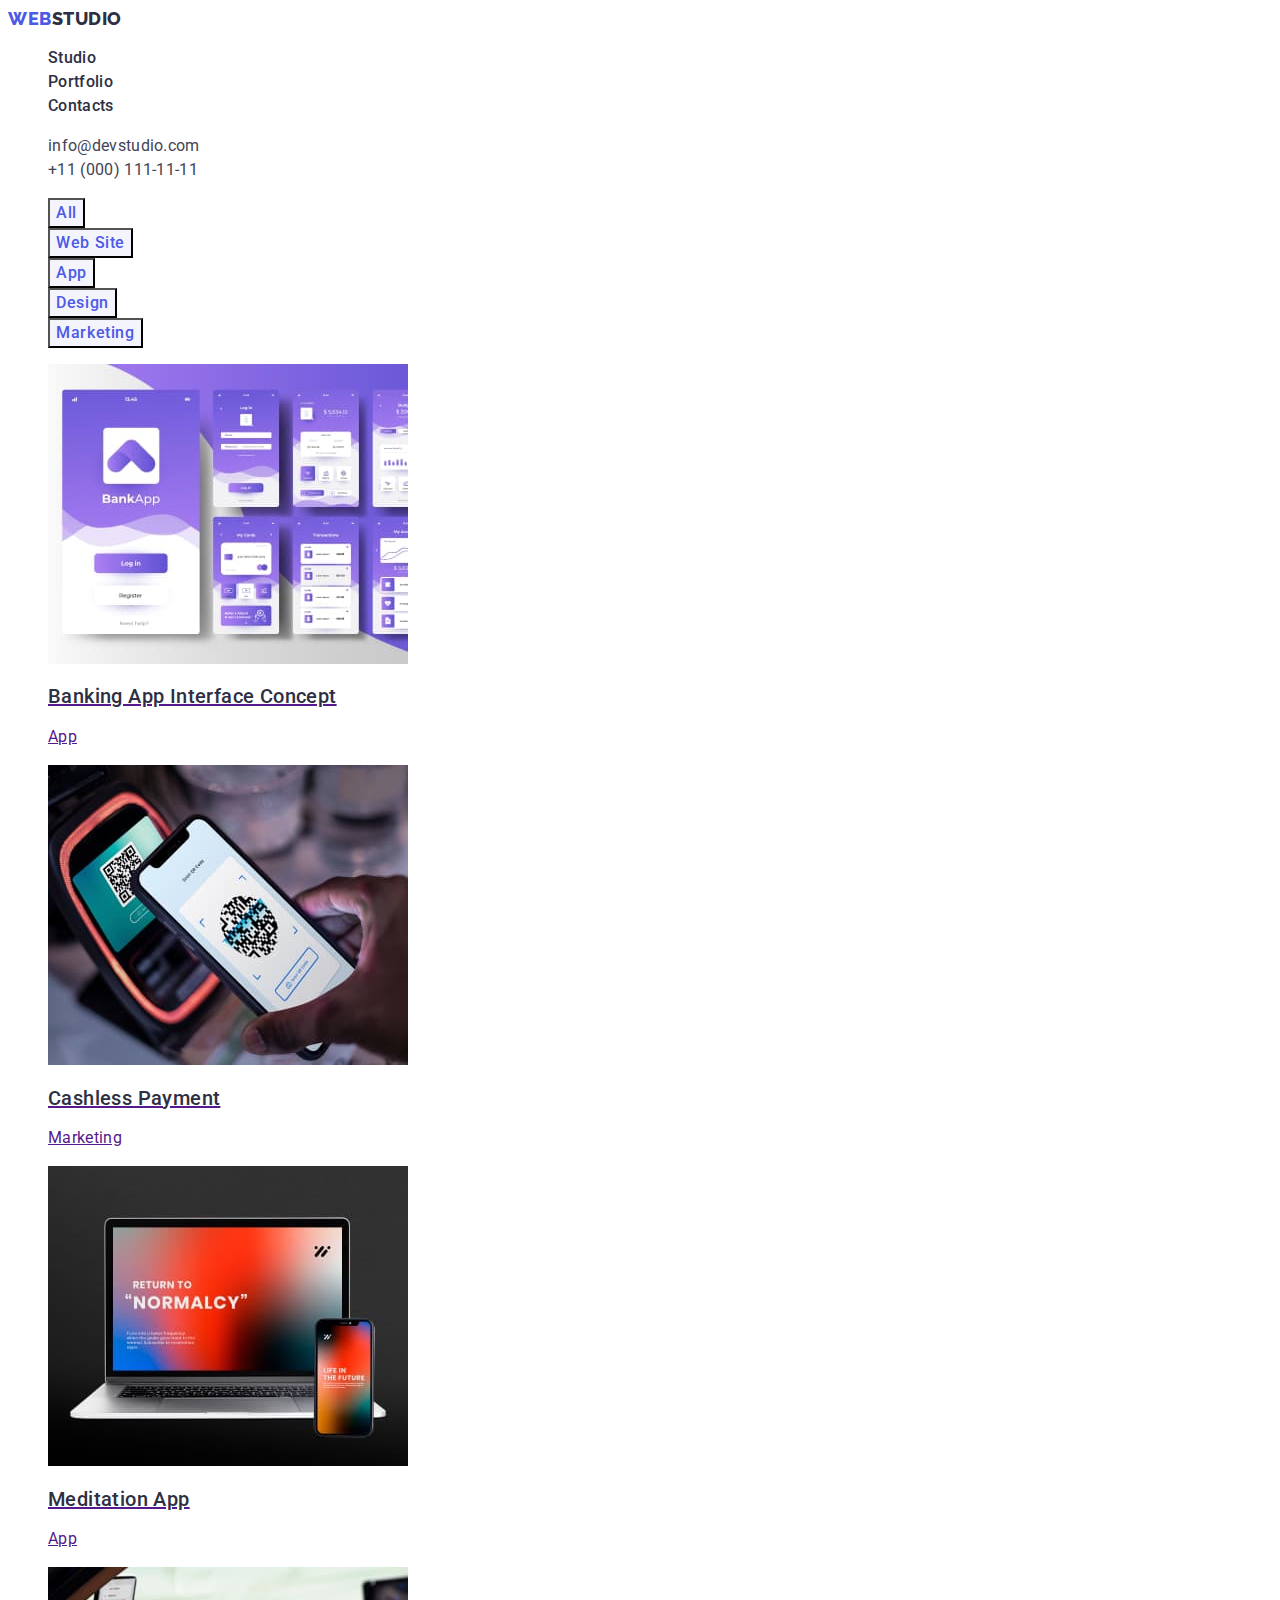
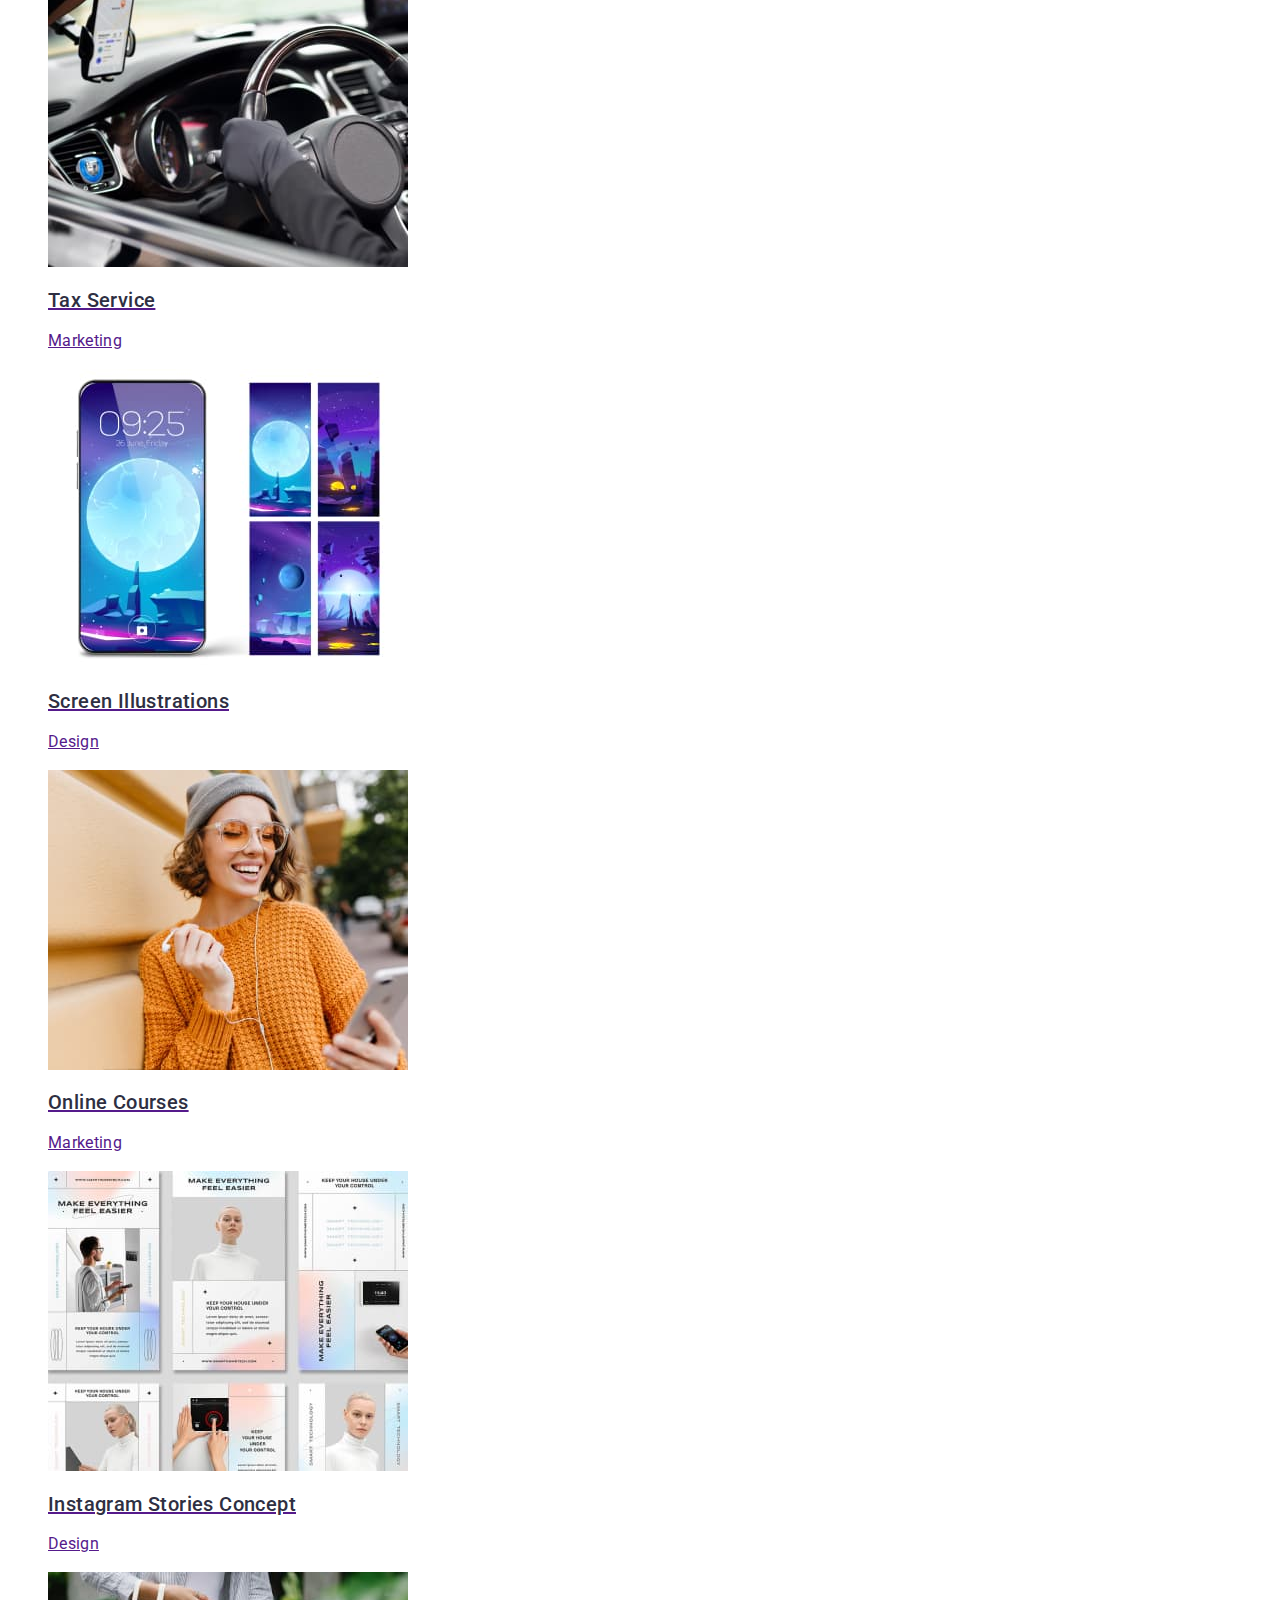
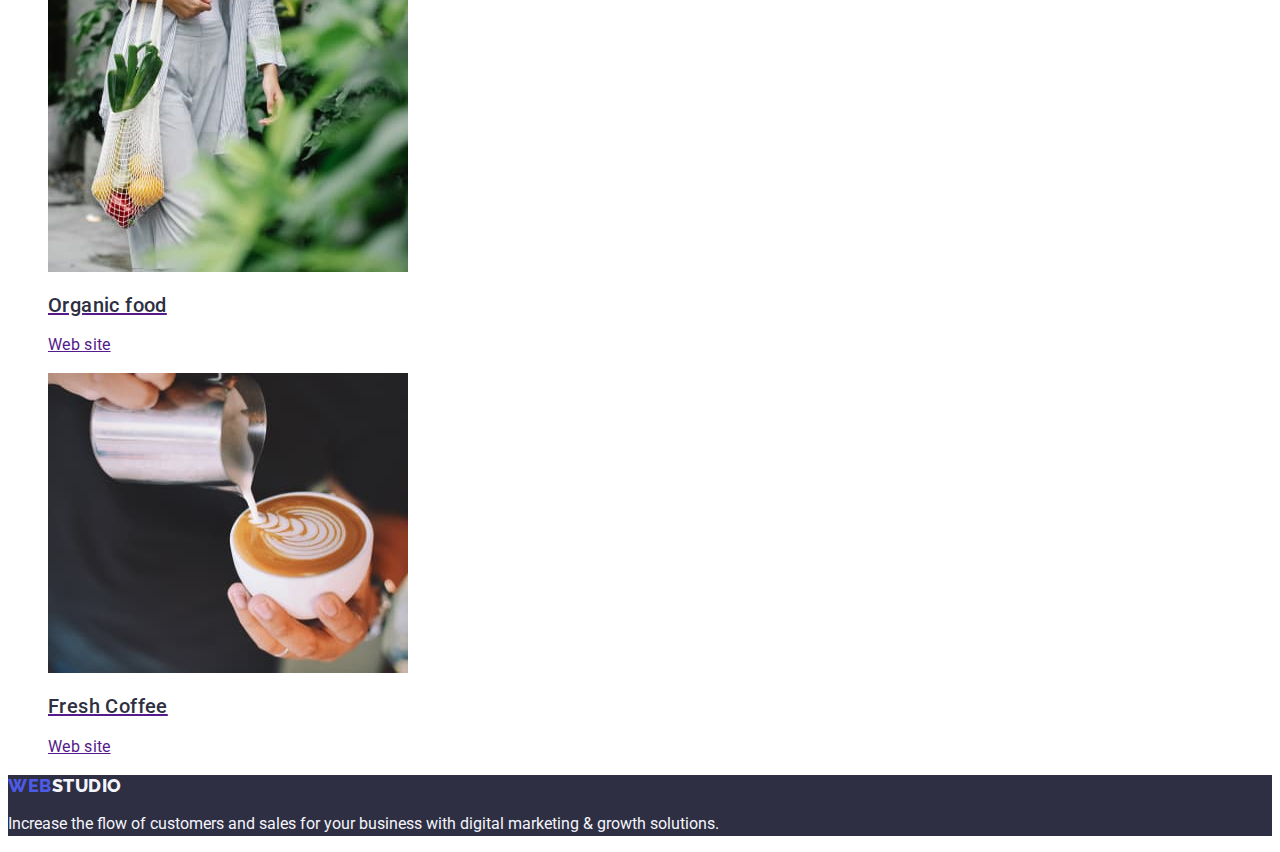
==== commit 0f4a90ba: "fixing portfolio html a href" ====
--- a/portfolio.html
+++ b/portfolio.html
@@ -32,59 +32,77 @@
     </header>
     <main>
       <section>
-        <h1 hidden>Menu</h1>
-        <ul class="menu-list">
+        <h1 hidden class="filter">Menu</h1>
+        <ul class="list">
           <li class="menu-list-item"><button type="button" class="btn-filter">All</button></li>
           <li class="menu-list-item"><button type="button" class="btn-filter">Web Site</button></li>
           <li class="menu-list-item"><button type="button" class="btn-filter">App</button></li>
           <li class="menu-list-item"><button type="button" class="btn-filter">Design</button></li>
           <li class="menu-list-item"><button type="button" class="btn-filter">Marketing</button></li>
         </ul>
-        <ul class="portfolio-list">
+        <ul class="list">
           <li class="portfolio-list-item">
-            <img class="portfolio-link" src="./images/sites-pages.jpg" alt="sites pages" width="360" height="300" />
-            <h2 class="name">Banking App Interface Concept</h2>
-            <p class="category">App</p>
+            <a href=""
+              ><img class="link" src="./images/sites-pages.jpg" alt="sites pages" width="360" height="300" />
+              <h2 class="name">Banking App Interface Concept</h2>
+              <p class="category">App</p>
+            </a>
           </li>
           <li class="portfolio-list-item">
-            <img src="./images/qr-code.jpg" alt="qr-code" width="360" height="300" />
-            <h2 class="name">Cashless Payment</h2>
-            <p class="category">Marketing</p>
+            <a href=""
+              ><img class="link" src="./images/qr-code.jpg" alt="qr-code" width="360" height="300" />
+              <h2 class="name">Cashless Payment</h2>
+              <p class="category">Marketing</p></a
+            >
           </li>
           <li class="portfolio-list-item">
-            <img src="./images/phone-and-laptop.jpg" alt="phone and laptop" width="360" height="300" />
-            <h2 class="name">Meditation App</h2>
-            <p class="category">App</p>
+            <a href=""
+              ><img class="link" src="./images/phone-and-laptop.jpg" alt="phone and laptop" width="360" height="300" />
+              <h2 class="name">Meditation App</h2>
+              <p class="category">App</p>
+            </a>
           </li>
           <li class="portfolio-list-item">
-            <img src="./images/smartphone-in-the-car.jpg" alt="smartphone in the car" width="360" height="300" />
-            <h2 class="name">Tax Service</h2>
-            <p class="category">Marketing</p>
+            <a href=""
+              ><img class="link" src="./images/smartphone-in-the-car.jpg" alt="smartphone in the car" width="360" height="300" />
+              <h2 class="name">Tax Service</h2>
+              <p class="category">Marketing</p>
+            </a>
           </li>
           <li class="portfolio-list-item">
-            <img src="./images/widgets.jpg" alt="widgets" width="360" height="300" />
-            <h2 class="name">Screen Illustrations</h2>
-            <p class="category">Design</p>
+            <a href=""
+              ><img class="link" src="./images/widgets.jpg" alt="widgets" width="360" height="300" />
+              <h2 class="name">Screen Illustrations</h2>
+              <p class="category">Design</p>
+            </a>
           </li>
           <li class="portfolio-list-item">
-            <img src="./images/girl-with-smartphone.jpg" alt="girl with the smartphne" width="360" height="300" />
-            <h2 class="name">Online Courses</h2>
-            <p class="category">Marketing</p>
+            <a href=""
+              ><img class="link" src="./images/girl-with-smartphone.jpg" alt="girl with the smartphne" width="360" height="300" />
+              <h2 class="name">Online Courses</h2>
+              <p class="category">Marketing</p>
+            </a>
           </li>
           <li class="portfolio-list-item">
-            <img src="./images/instagram-stories.jpg" alt="instagram stories" width="360" height="300" />
-            <h2 class="name">Instagram Stories Concept</h2>
-            <p class="category">Design</p>
+            <a href=""
+              ><img class="link" src="./images/instagram-stories.jpg" alt="instagram stories" width="360" height="300" />
+              <h2 class="name">Instagram Stories Concept</h2>
+              <p class="category">Design</p>
+            </a>
           </li>
           <li class="portfolio-list-item">
-            <img src="./images/woman-with-fruits.jpg" alt="woman with fruits " width="360" height="300" />
-            <h2 class="name">Organic food</h2>
-            <p class="category">Web site</p>
+            <a href="">
+              <img class="link" src="./images/woman-with-fruits.jpg" alt="woman with fruits " width="360" height="300" />
+              <h2 class="name">Organic food</h2>
+              <p class="category">Web site</p>
+            </a>
           </li>
           <li class="portfolio-list-item">
-            <img src="./images/cup-of-capuccino.jpg" alt="=cup of capuccino" width="360" height="300" />
-            <h2 class="name">Fresh Coffee</h2>
-            <p class="category">Web site</p>
+            <a img href="">
+              <img class="link" src="./images/cup-of-capuccino.jpg" alt="=cup of capuccino" width="360" height="300" />
+              <h2 class="name">Fresh Coffee</h2>
+              <p class="category">Web site</p>
+            </a>
           </li>
         </ul>
       </section>
--- a/css/styles.css
+++ b/css/styles.css
@@ -57,10 +57,14 @@
 .nav .link:hover {
   color: #404bbf;
 }
-
+.address{
+    font-style: normal;
+}
 .address .list{
   list-style: none;
   text-decoration: none;
+  line-height: 1.5;
+  letter-spacing: 0.02em;
 }
 .contacts-item {
 }
@@ -109,7 +113,7 @@
 
 .section-features {
 }
-.list-features {
+.section-features .list{
 }
 .list-features-item {
   list-style: none;
@@ -119,6 +123,7 @@
   font-size: 20px;
   line-height: 1.2;
   letter-spacing: 0.02em;
+  color:var(--navy-blue);
 }
 .desc {
   font-size: 16px;
@@ -182,7 +187,7 @@
     line-height: 1.17;
     color:var(--cloud);
   }
-.menu-list {
+.list{
   list-style: none;
 }
 .btn-filter {
@@ -211,8 +216,9 @@
 }
 .portfolio-list {
 }
-.portfolio-link {
-
+
+.link {
+    text-decoration: none;
 }
 .name {
   font-weight: 500;
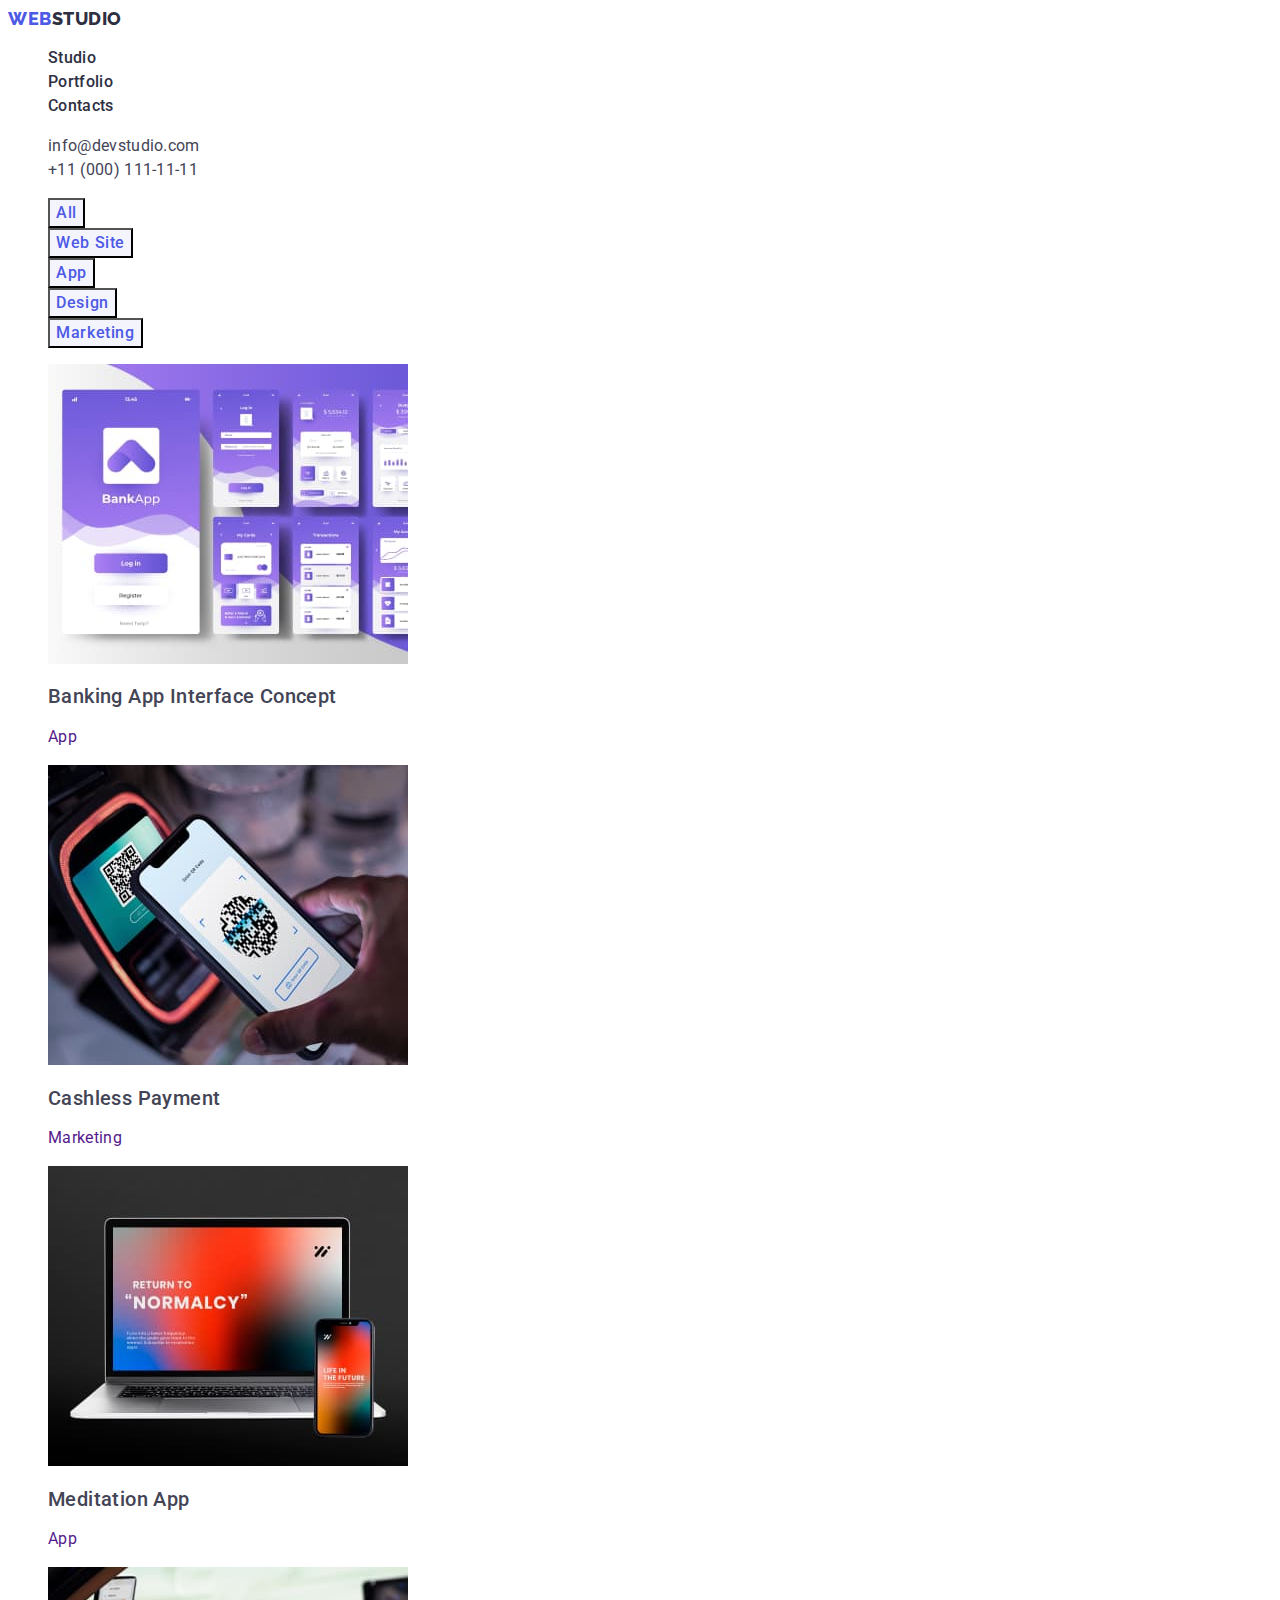
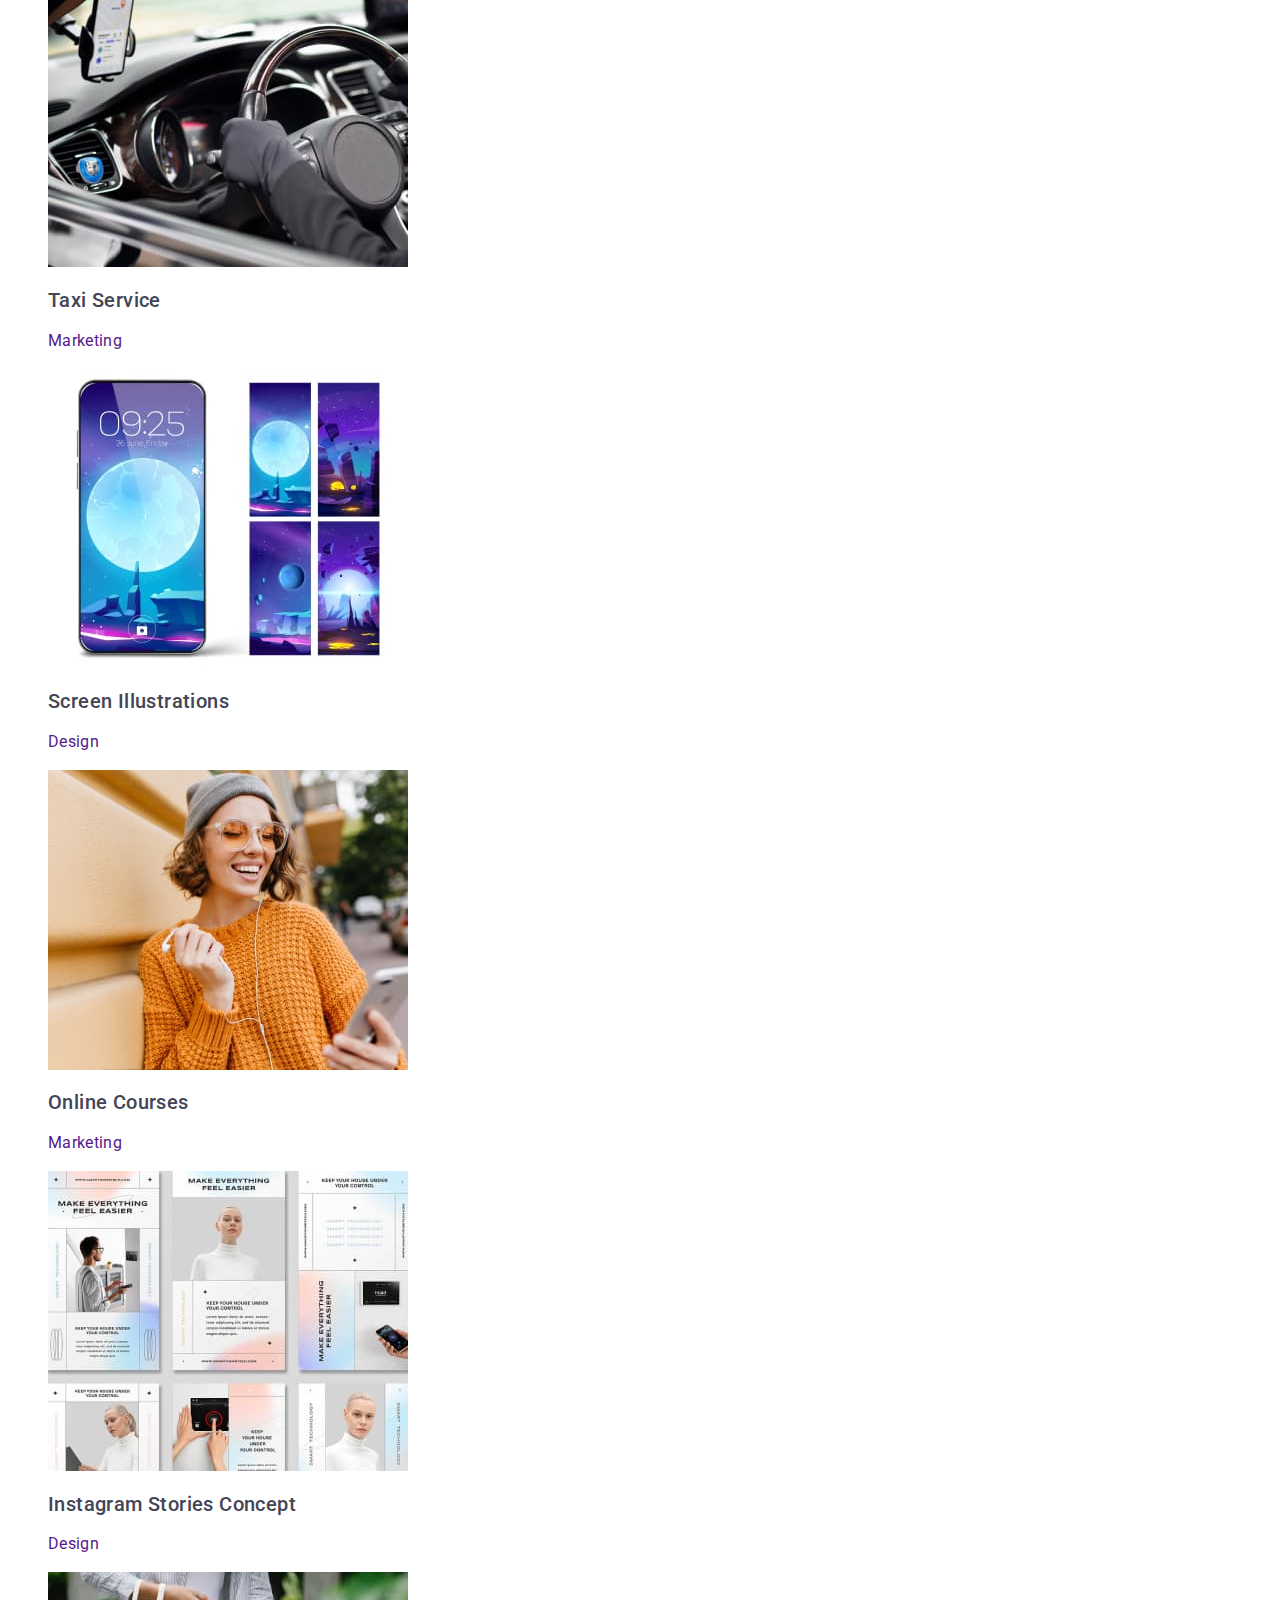
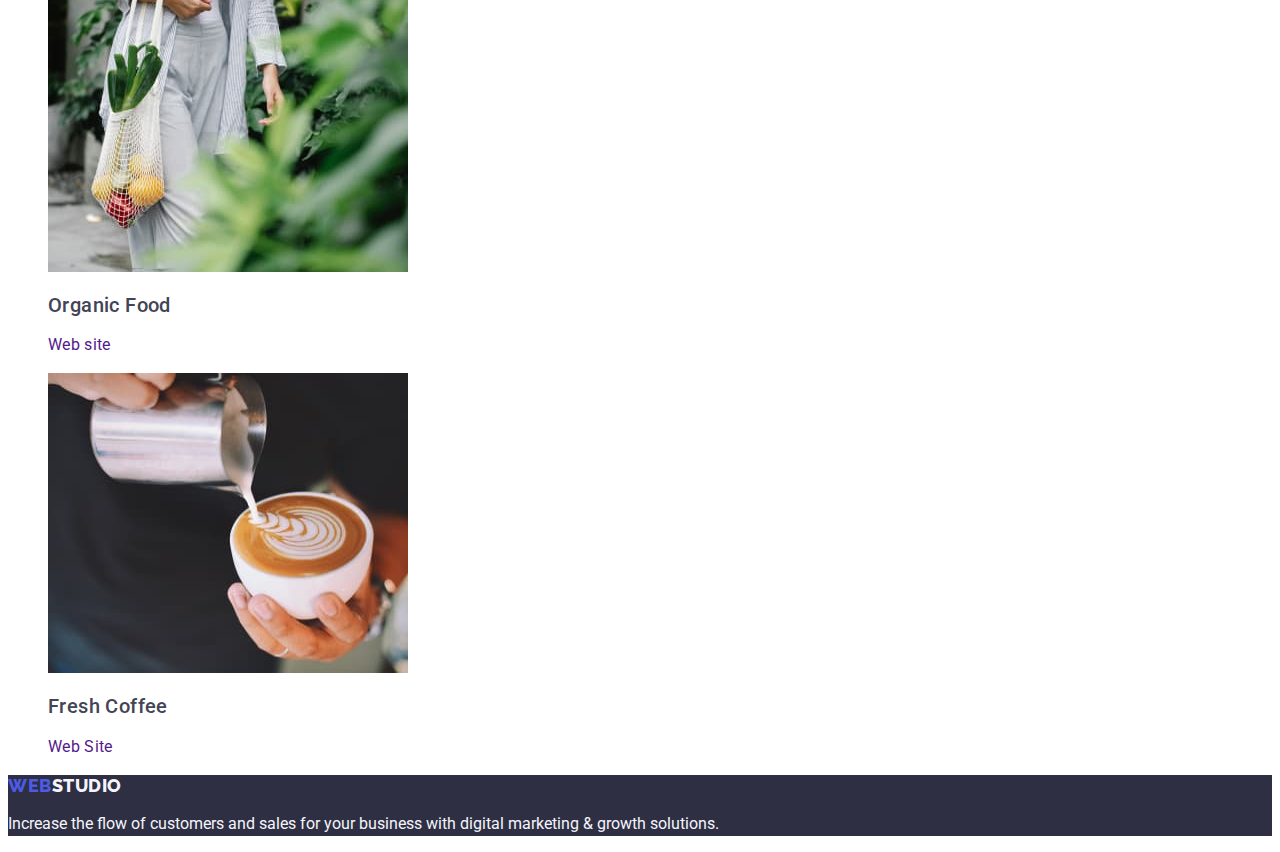
==== commit a78f4bdb: "fixing  links and images" ====
--- a/portfolio.html
+++ b/portfolio.html
@@ -42,66 +42,66 @@
         </ul>
         <ul class="list">
           <li class="portfolio-list-item">
-            <a href=""
-              ><img class="link" src="./images/sites-pages.jpg" alt="sites pages" width="360" height="300" />
+            <a href="" class="link"
+              ><img src="./images/sitespages.jpg" alt="sites pages" width="360" height="300" />
               <h2 class="name">Banking App Interface Concept</h2>
               <p class="category">App</p>
             </a>
           </li>
           <li class="portfolio-list-item">
-            <a href=""
-              ><img class="link" src="./images/qr-code.jpg" alt="qr-code" width="360" height="300" />
+            <a href="" class="link"
+              ><img  src="./images/qrcode.jpg" alt="qr-code" width="360" height="300" />
               <h2 class="name">Cashless Payment</h2>
               <p class="category">Marketing</p></a
             >
           </li>
           <li class="portfolio-list-item">
-            <a href=""
-              ><img class="link" src="./images/phone-and-laptop.jpg" alt="phone and laptop" width="360" height="300" />
+            <a href="" class="link"
+              ><img src="./images/phoneandlaptop.jpg" alt="phone and laptop" width="360" height="300" />
               <h2 class="name">Meditation App</h2>
               <p class="category">App</p>
             </a>
           </li>
           <li class="portfolio-list-item">
-            <a href=""
-              ><img class="link" src="./images/smartphone-in-the-car.jpg" alt="smartphone in the car" width="360" height="300" />
-              <h2 class="name">Tax Service</h2>
+            <a href="" class="link"
+              ><img src="./images/smartphoneinthecar.jpg" alt="smartphone in the car" width="360" height="300" />
+              <h2 class="name">Taxi Service</h2>
               <p class="category">Marketing</p>
             </a>
           </li>
           <li class="portfolio-list-item">
-            <a href=""
-              ><img class="link" src="./images/widgets.jpg" alt="widgets" width="360" height="300" />
+            <a href="" class="link"
+              ><img src="./images/widgets.jpg" alt="widgets" width="360" height="300" />
               <h2 class="name">Screen Illustrations</h2>
               <p class="category">Design</p>
             </a>
           </li>
           <li class="portfolio-list-item">
-            <a href=""
-              ><img class="link" src="./images/girl-with-smartphone.jpg" alt="girl with the smartphne" width="360" height="300" />
+            <a href="" class="link"
+              ><img src="./images/girlwithsmartphone.jpg" alt="girl with the smartphne" width="360" height="300" />
               <h2 class="name">Online Courses</h2>
               <p class="category">Marketing</p>
             </a>
           </li>
           <li class="portfolio-list-item">
-            <a href=""
-              ><img class="link" src="./images/instagram-stories.jpg" alt="instagram stories" width="360" height="300" />
+            <a href="" class="link">
+              <img src="./images/instagramstories.jpg" alt="instagram stories" width="360" height="300" />
               <h2 class="name">Instagram Stories Concept</h2>
               <p class="category">Design</p>
             </a>
           </li>
           <li class="portfolio-list-item">
-            <a href="">
-              <img class="link" src="./images/woman-with-fruits.jpg" alt="woman with fruits " width="360" height="300" />
-              <h2 class="name">Organic food</h2>
+            <a href="" class="link">
+              <img src="./images/womanwithfruits.jpg" alt="woman with fruits " width="360" height="300" />
+              <h2 class="name">Organic Food</h2>
               <p class="category">Web site</p>
             </a>
           </li>
           <li class="portfolio-list-item">
-            <a img href="">
-              <img class="link" src="./images/cup-of-capuccino.jpg" alt="=cup of capuccino" width="360" height="300" />
+            <a href="" class="link">
+              <img src="./images/cupofcapuccino.jpg" alt="=cup of capuccino" width="360" height="300" />
               <h2 class="name">Fresh Coffee</h2>
-              <p class="category">Web site</p>
+              <p class="category">Web Site</p>
             </a>
           </li>
         </ul>
--- a/css/styles.css
+++ b/css/styles.css
@@ -28,16 +28,16 @@
   text-transform: uppercase;
   font-weight: 800;
   line-height: 1.17;
-  font-family: "Raleway", sans-serif;
+  font-family: 'Raleway', sans-serif;
   letter-spacing: 0.03em;
-  color:var(--iris);
+  color: var(--iris);
   text-decoration: none;
 }
 .logo-studio {
   font-weight: 800;
   font-size: 18px;
   line-height: 1.16;
-  color:var(--navy-blue);
+  color: var(--navy-blue);
 }
 .nav .list {
   list-style: none;
@@ -47,9 +47,8 @@
   line-height: 1.5;
   font-size: 16px;
   letter-spacing: 0.02em;
-  color:var(--grey);
-  text-decoration: none;
-
+  color: var(--grey);
+  text-decoration: none;
 }
 .nav .link:focus {
   color: #404bbf;
@@ -57,10 +56,10 @@
 .nav .link:hover {
   color: #404bbf;
 }
-.address{
-    font-style: normal;
-}
-.address .list{
+.address {
+  font-style: normal;
+}
+.address .list {
   list-style: none;
   text-decoration: none;
   line-height: 1.5;
@@ -102,7 +101,7 @@
   line-height: 1.5;
   cursor: pointer;
   letter-spacing: 0.04em;
-  font-family: "Roboto", sans-serif;
+  font-family: 'Roboto', sans-serif;
 }
 .btn:hover {
   background-color: #404bbf;
@@ -113,7 +112,7 @@
 
 .section-features {
 }
-.section-features .list{
+.section-features .list {
 }
 .list-features-item {
   list-style: none;
@@ -123,13 +122,13 @@
   font-size: 20px;
   line-height: 1.2;
   letter-spacing: 0.02em;
-  color:var(--navy-blue);
+  color: var(--navy-blue);
 }
 .desc {
   font-size: 16px;
   line-height: 1.5;
   letter-spacing: 0.02em;
-  color:var(--slate)
+  color: var(--slate);
 }
 .section-activity {
 }
@@ -145,7 +144,7 @@
   list-style: none;
 }
 .section-team {
-    background-color: #F4F4FD;
+  background-color: #f4f4fd;
 }
 .person {
   font-weight: 500;
@@ -157,10 +156,10 @@
   font-size: 16px;
   line-height: 1.5;
   letter-spacing: 0.02em;
-  color:var(--slate);
-}
-.list-team{
-    background-color: #FFFFFF;
+  color: var(--slate);
+}
+.list-team {
+  background-color: #ffffff;
 }
 .list-team-item {
   list-style: none;
@@ -182,12 +181,12 @@
   letter-spacing: 0.03em;
 }
 .logo-studio-footer {
-    font-weight: 800;
-    font-size: 18px;
-    line-height: 1.17;
-    color:var(--cloud);
-  }
-.list{
+  font-weight: 800;
+  font-size: 18px;
+  line-height: 1.17;
+  color: var(--cloud);
+}
+.list {
   list-style: none;
 }
 .btn-filter {
@@ -197,9 +196,9 @@
   font-weight: 500;
   line-height: 1.5;
   cursor: pointer;
-  font-family: "Roboto", sans-serif;
+  font-family: 'Roboto', sans-serif;
   letter-spacing: 0.04em;
-  background-color:var(--cloud);
+  background-color: var(--cloud);
 }
 .portfolio-list {
   list-style: none;
@@ -218,18 +217,17 @@
 }
 
 .link {
-    text-decoration: none;
+  text-decoration: none;
 }
 .name {
   font-weight: 500;
   font-size: 20px;
   line-height: 1.2;
   letter-spacing: 0.02em;
-  color:var(--navy-blue);
+  color: var(--slate);
 }
 .category {
   font-size: 16px;
   line-height: 1.5;
   letter-spacing: 0.02em;
-
-}
+}
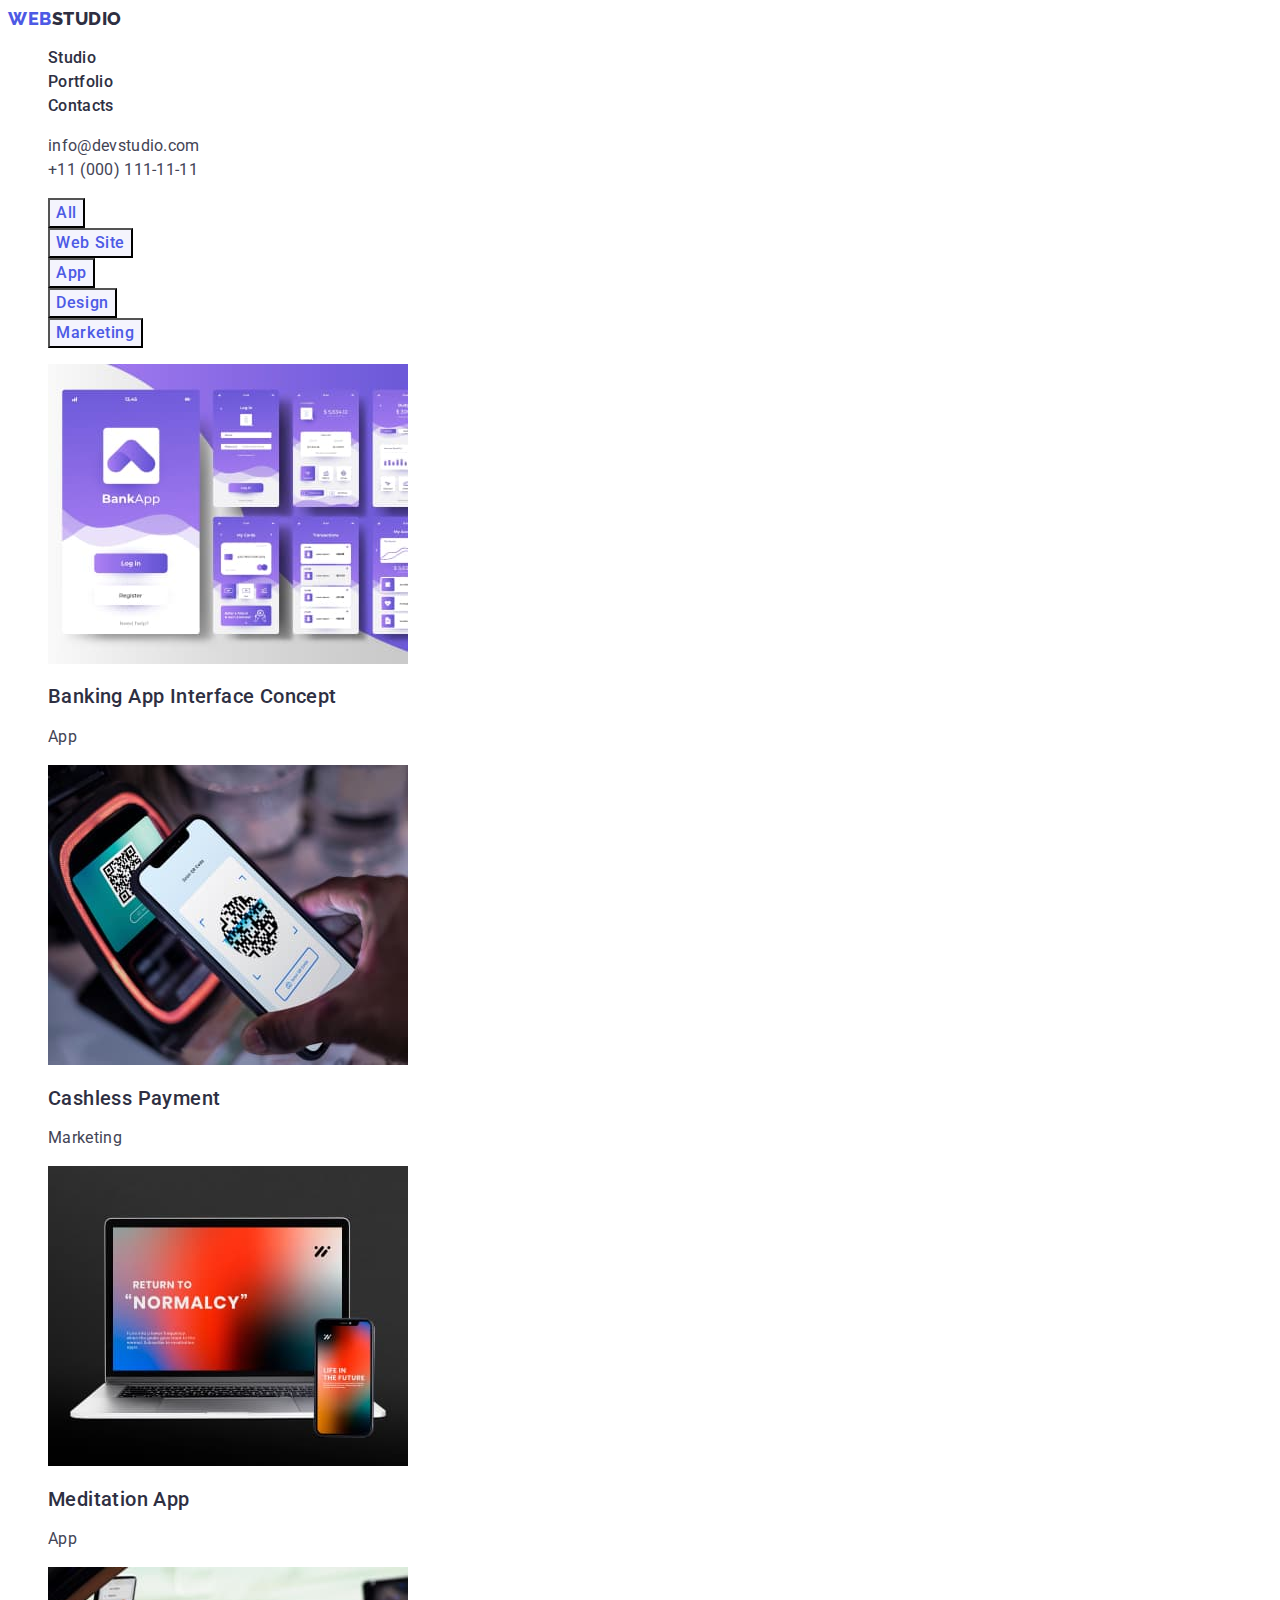
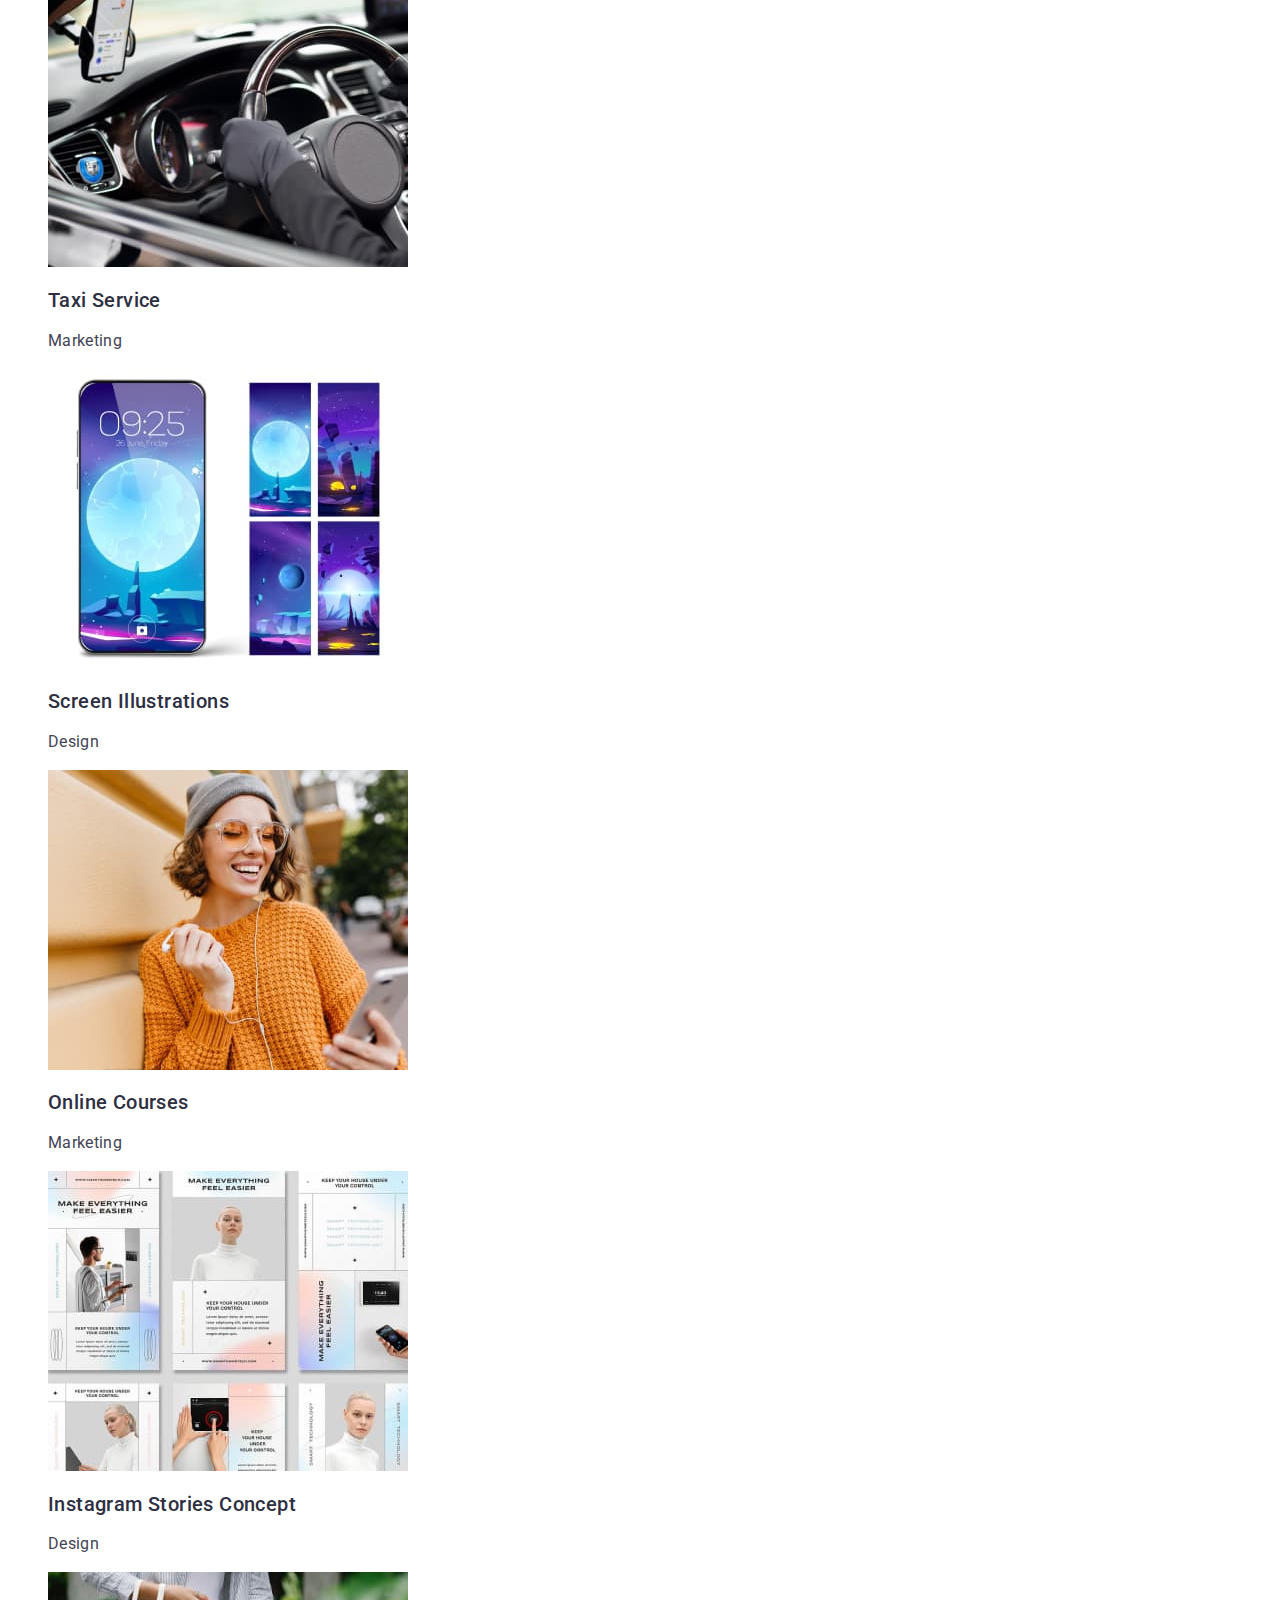
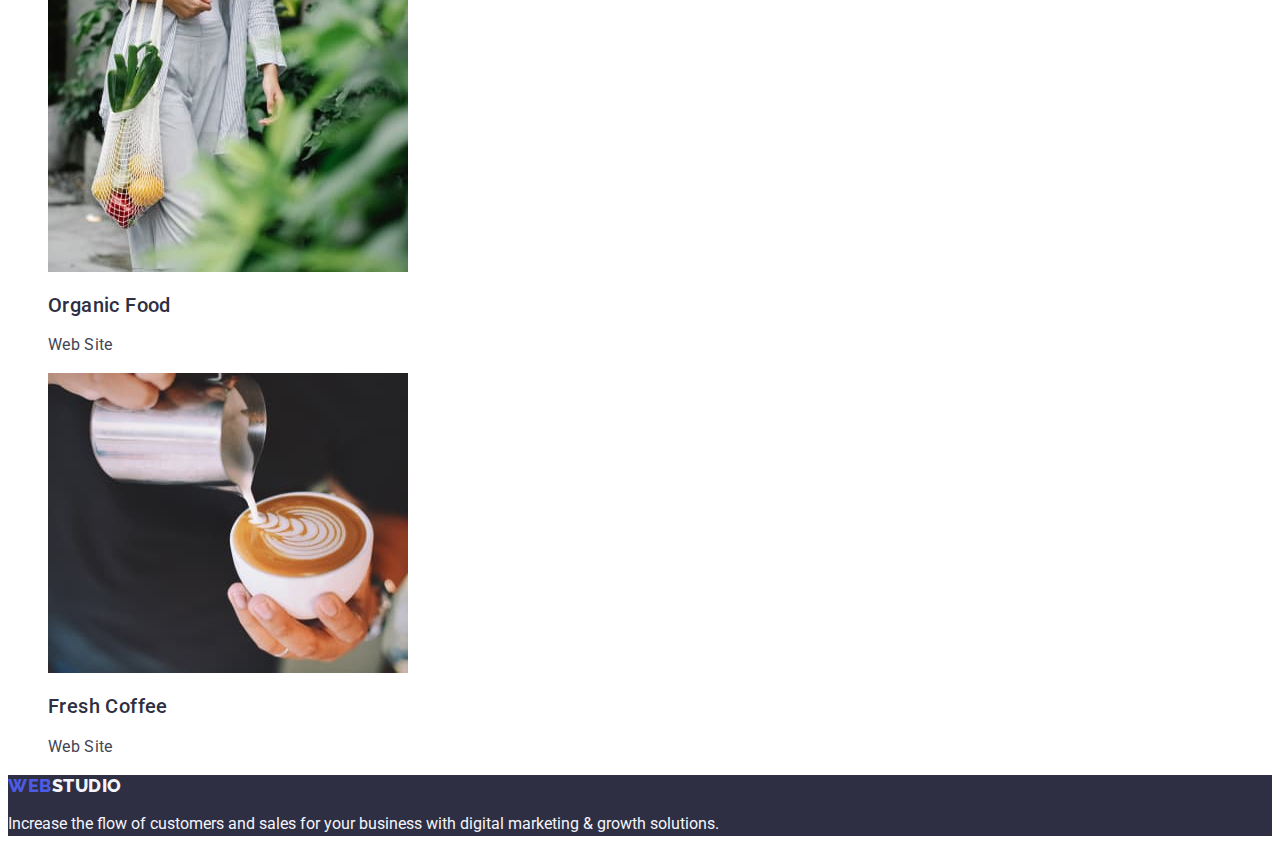
==== commit 97b5fe8e: "fixing index html 4 section" ====
--- a/portfolio.html
+++ b/portfolio.html
@@ -94,7 +94,7 @@
             <a href="" class="link">
               <img src="./images/womanwithfruits.jpg" alt="woman with fruits " width="360" height="300" />
               <h2 class="name">Organic Food</h2>
-              <p class="category">Web site</p>
+              <p class="category">Web Site</p>
             </a>
           </li>
           <li class="portfolio-list-item">
--- a/css/styles.css
+++ b/css/styles.css
@@ -139,6 +139,7 @@
   text-align: center;
   letter-spacing: 0.02em;
   text-transform: capitalize;
+  color:var(--navy-blue);
 }
 .list-image-item {
   list-style: none;
@@ -151,6 +152,7 @@
   font-size: 20px;
   line-height: 1.2;
   letter-spacing: 0.02em;
+  color:var(--navy-blue)
 }
 .specialization {
   font-size: 16px;
@@ -158,7 +160,7 @@
   letter-spacing: 0.02em;
   color: var(--slate);
 }
-.list-team {
+.section .list {
   background-color: #ffffff;
 }
 .list-team-item {
@@ -224,10 +226,11 @@
   font-size: 20px;
   line-height: 1.2;
   letter-spacing: 0.02em;
-  color: var(--slate);
+  color:var(--navy-blue);
 }
 .category {
   font-size: 16px;
   line-height: 1.5;
   letter-spacing: 0.02em;
-}
+  color: var(--slate);
+}
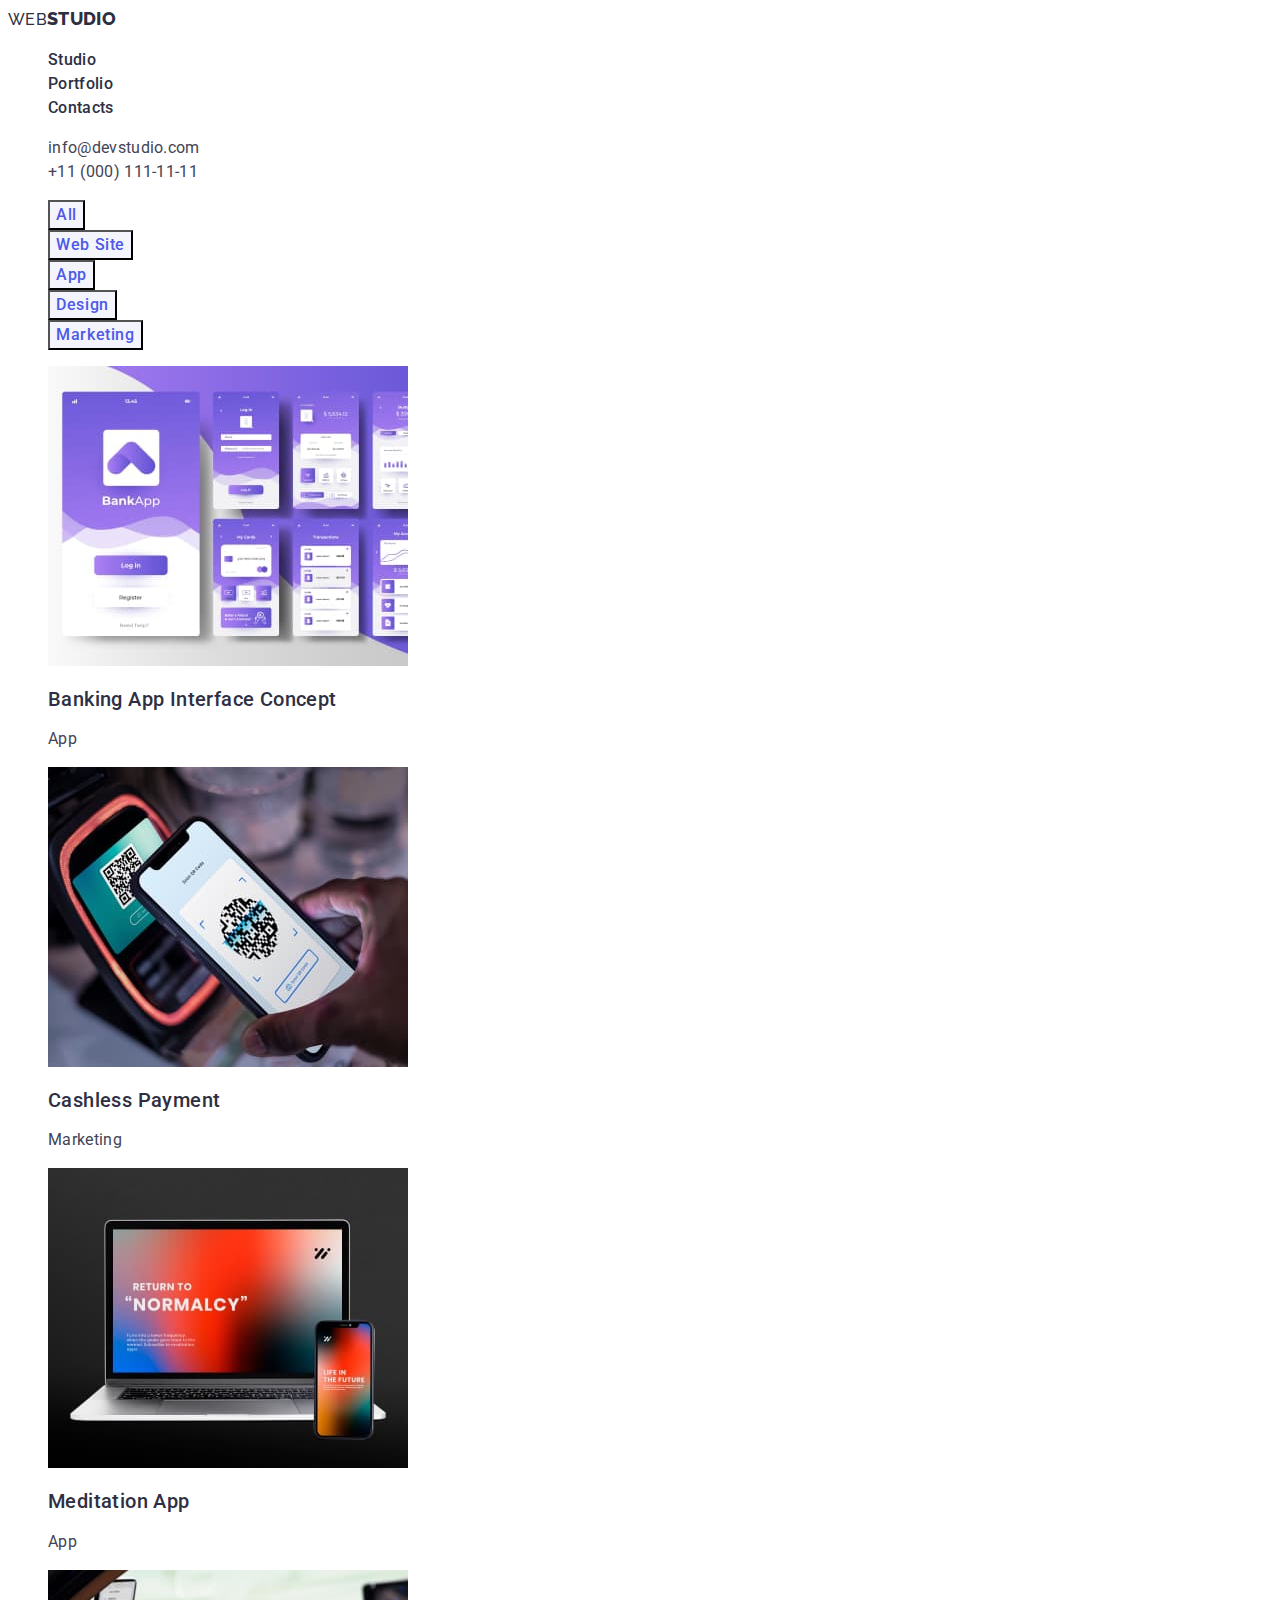
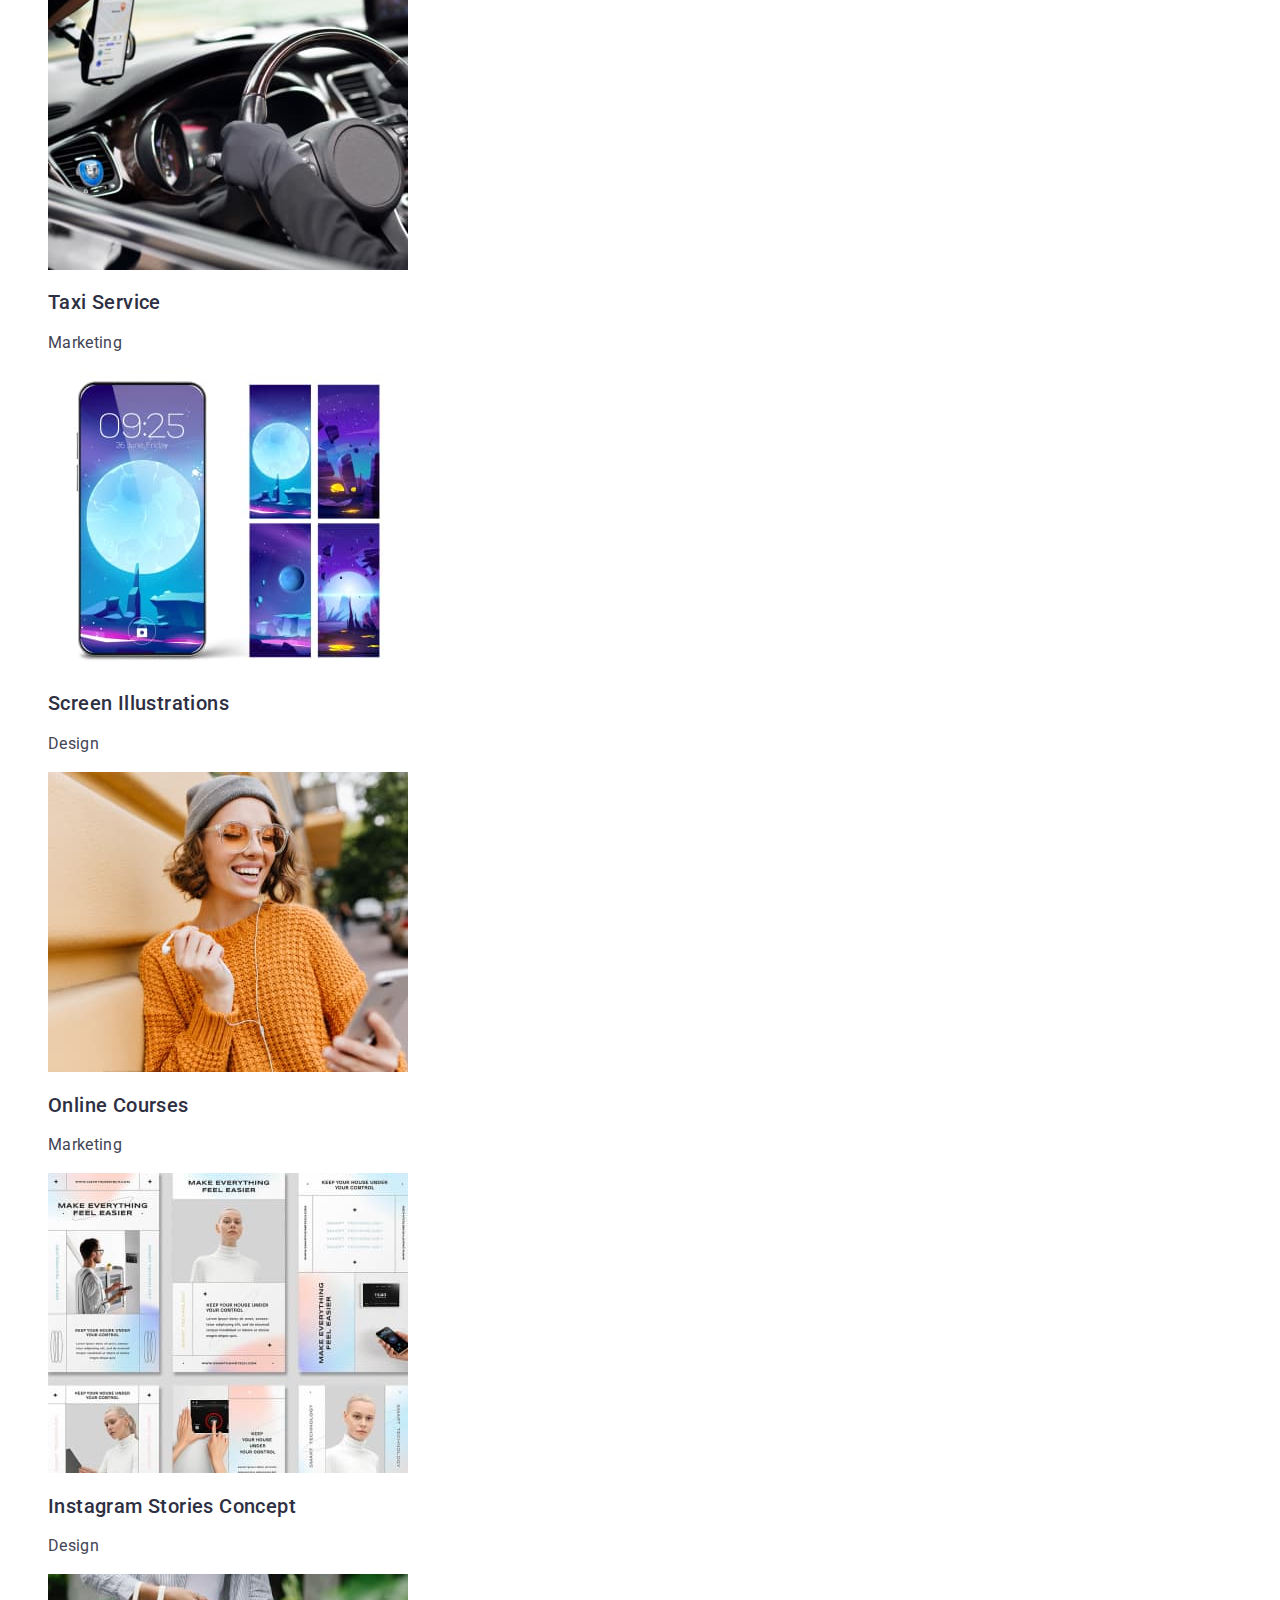
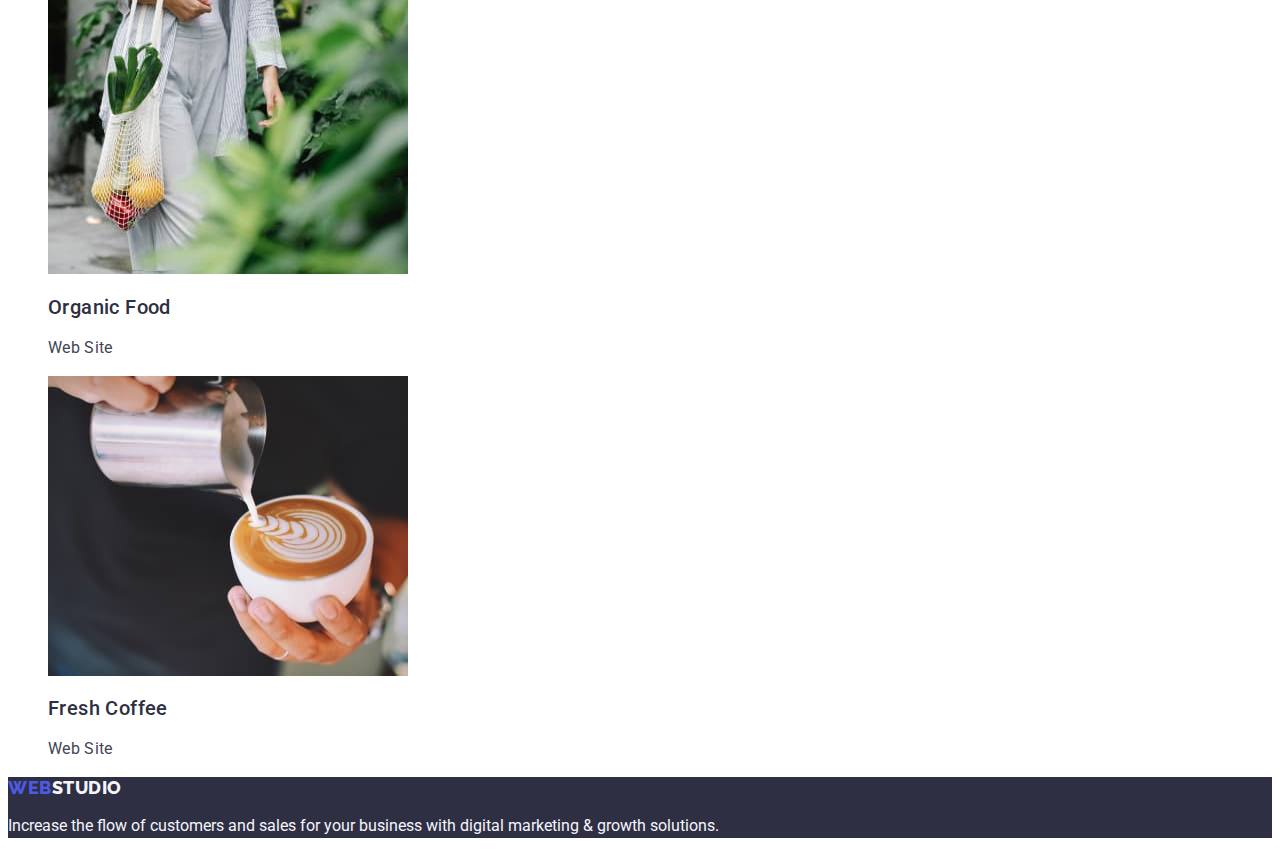
==== commit eebbc1af: "fixing portfolio header" ====
--- a/portfolio.html
+++ b/portfolio.html
@@ -15,11 +15,11 @@
   </head>
   <body>
     <header class="header">
-      <a class="logo" href="index.html">Web<span class="logo-studio">Studio</span></a>
       <nav class="nav">
+        <a class="link logo" href="index.html">Web<span class="logo-studio">Studio</span></a>
         <ul class="list">
           <li><a class="link" href="./index.html">Studio</a></li>
-          <li><a class="link" href="/portfolio.html">Portfolio</a></li>
+          <li><a class="link" href="./portfolio.html">Portfolio</a></li>
           <li><a class="link" href="">Contacts</a></li>
         </ul>
       </nav>
@@ -50,7 +50,7 @@
           </li>
           <li class="portfolio-list-item">
             <a href="" class="link"
-              ><img  src="./images/qrcode.jpg" alt="qr-code" width="360" height="300" />
+              ><img src="./images/qrcode.jpg" alt="qr-code" width="360" height="300" />
               <h2 class="name">Cashless Payment</h2>
               <p class="category">Marketing</p></a
             >
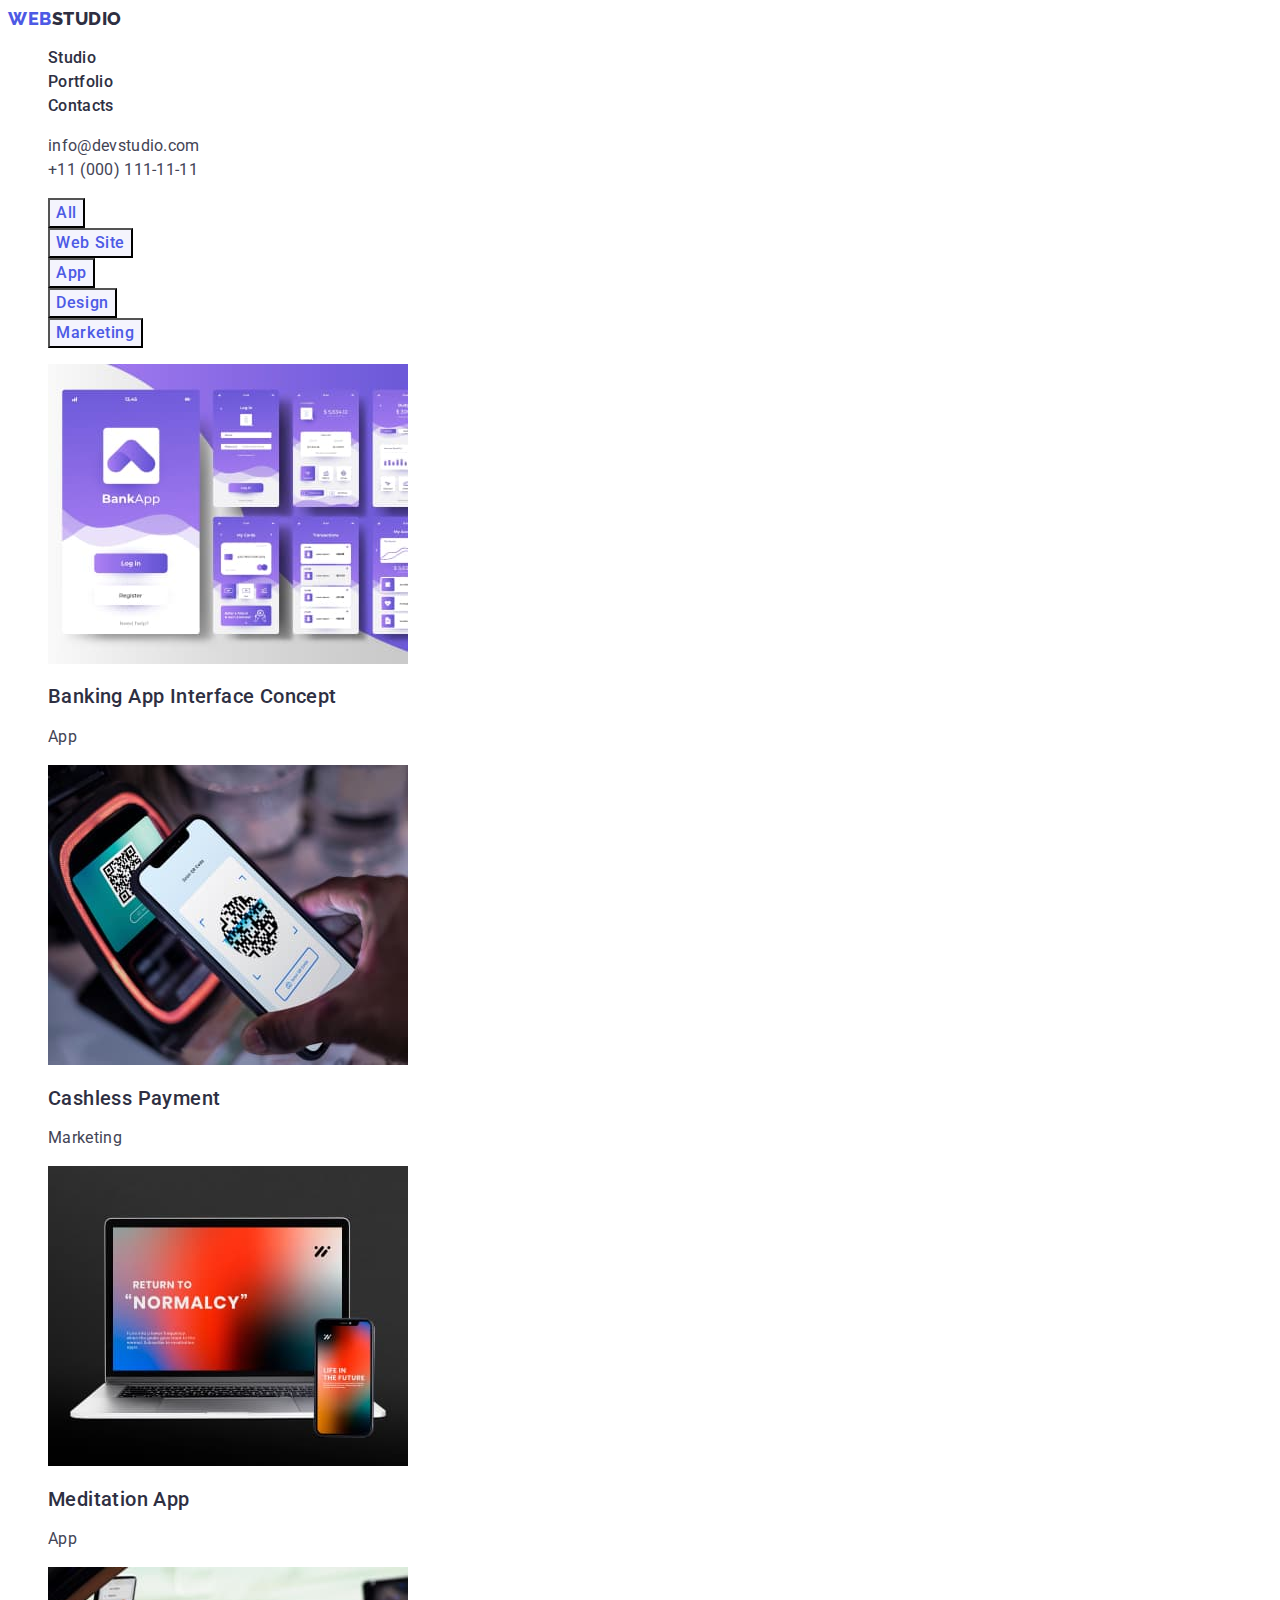
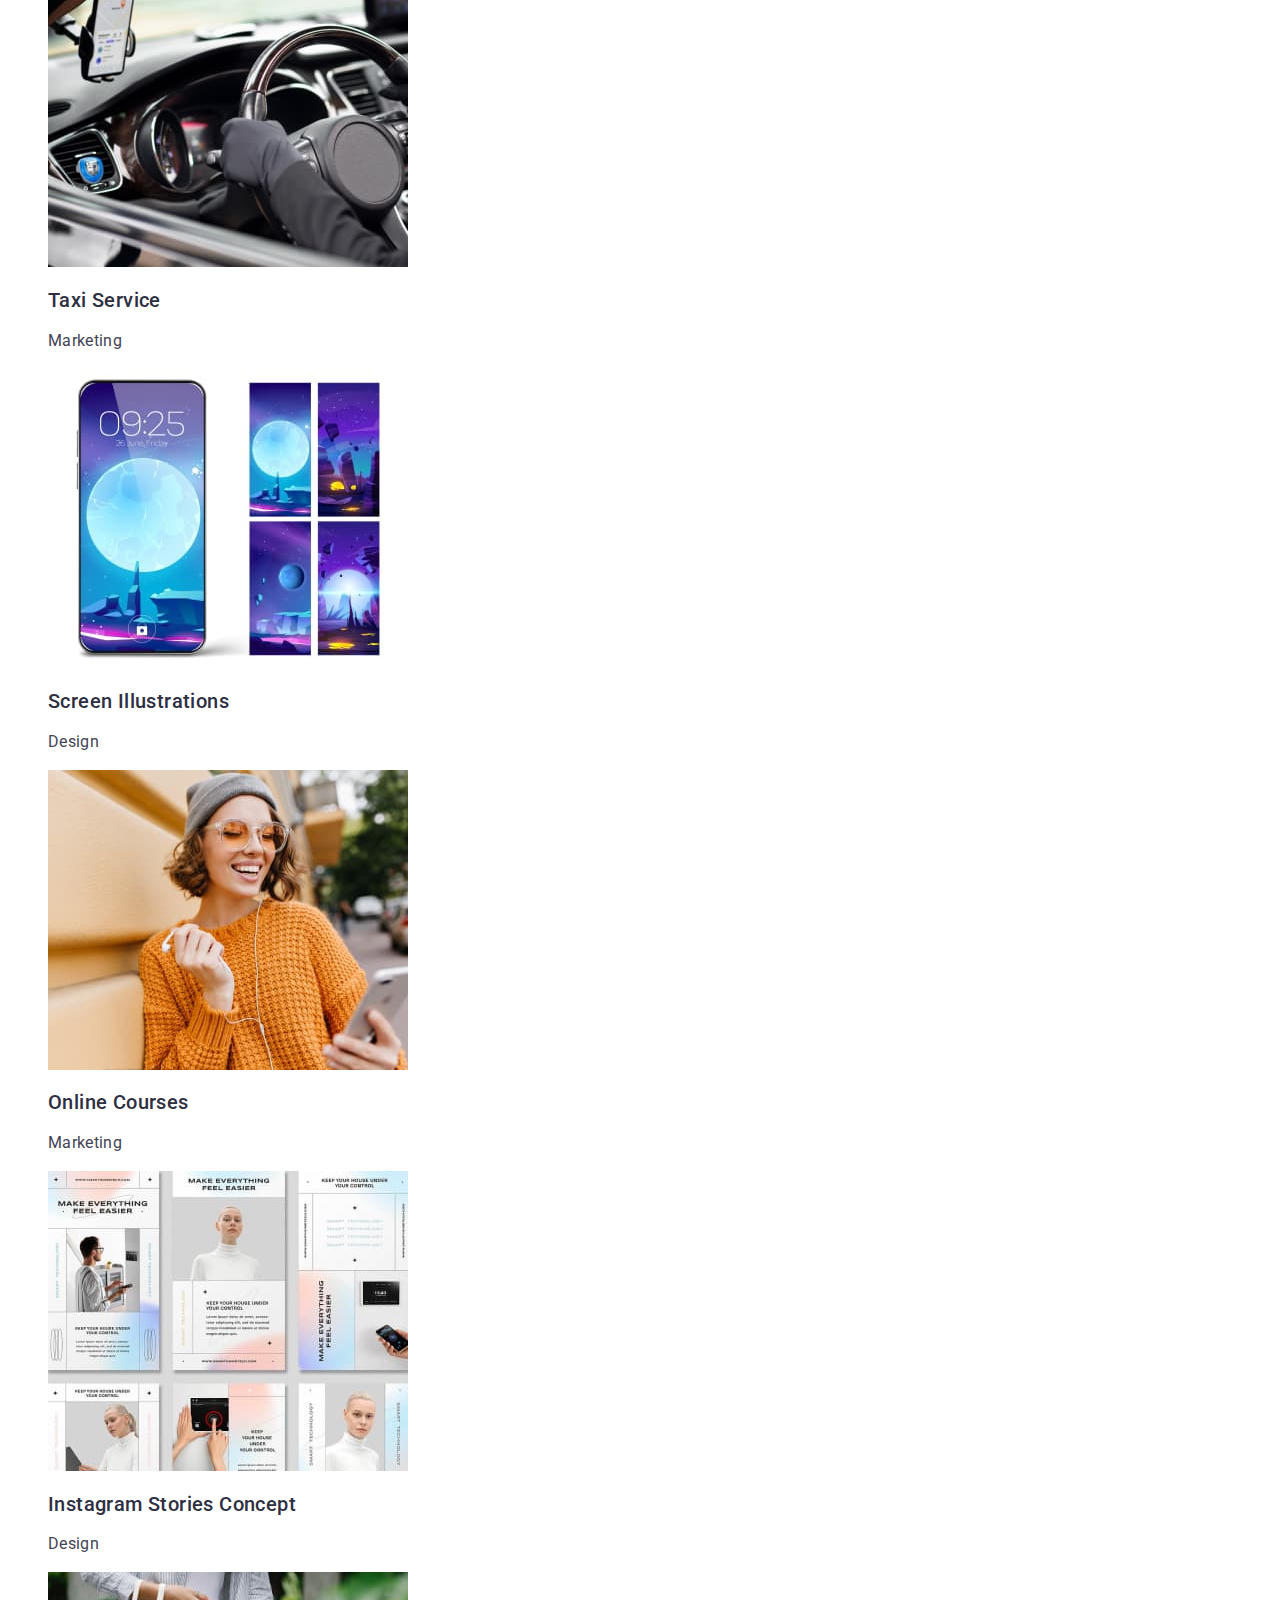
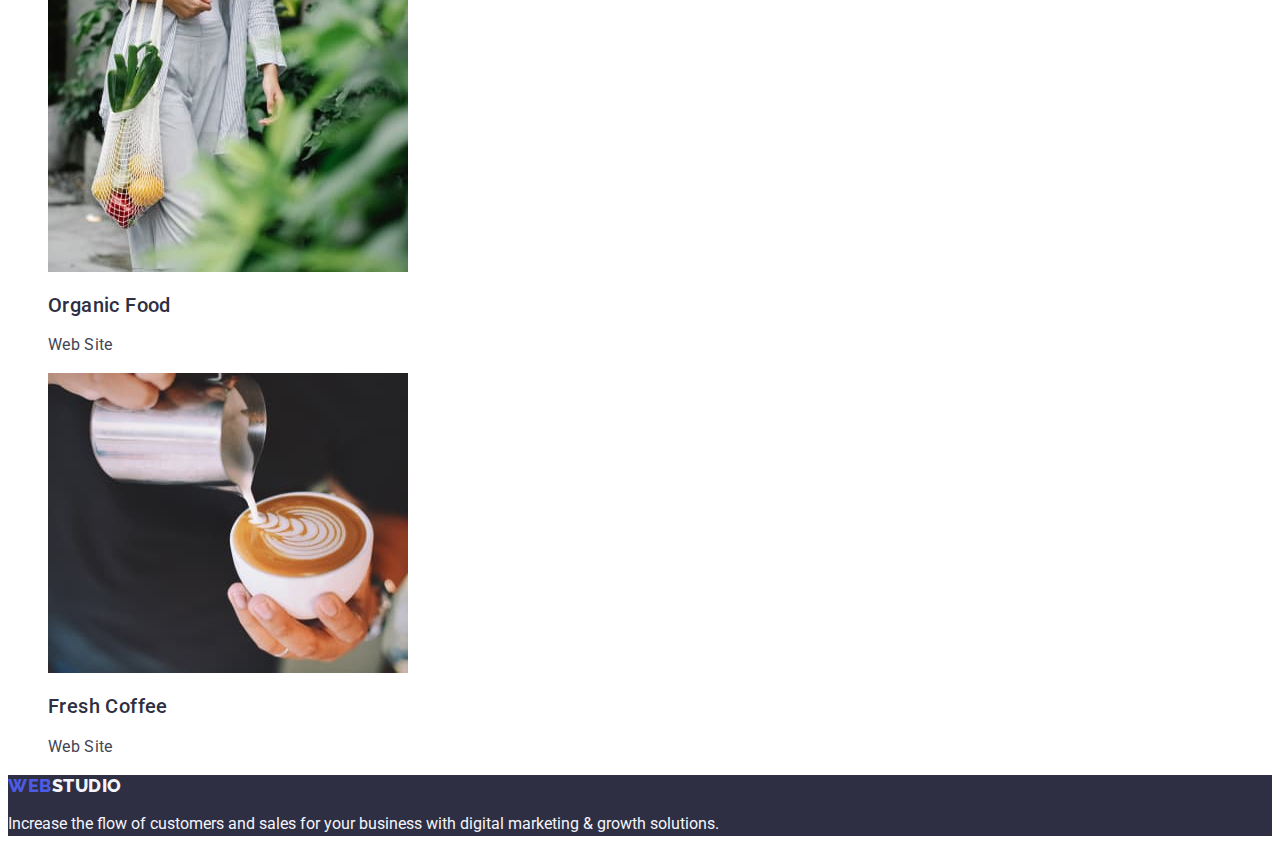
==== commit b144e399: "fixing footer logo" ====
--- a/portfolio.html
+++ b/portfolio.html
@@ -109,8 +109,8 @@
     </main>
     <!-- Footer -->
     <footer class="footer">
-      <a class="logo" href="index.html">Web<span class="logo-studio-footer">Studio</span></a>
-      <p class="text">Increase the flow of customers and sales for your business with digital marketing & growth solutions.</p>
-    </footer>
+        <a class="logo link" href="index.html">Web<span class="logo-studio-footer">Studio</span></a>
+        <p class="text">Increase the flow of customers and sales for your business with digital marketing & growth solutions.</p>
+      </footer>
   </body>
 </html>
--- a/css/styles.css
+++ b/css/styles.css
@@ -42,7 +42,7 @@
 .nav .list {
   list-style: none;
 }
-.nav .link {
+.nav .list .link {
   font-weight: 500;
   line-height: 1.5;
   font-size: 16px;
@@ -139,20 +139,20 @@
   text-align: center;
   letter-spacing: 0.02em;
   text-transform: capitalize;
-  color:var(--navy-blue);
-}
-.list-image-item {
-  list-style: none;
-}
-.section-team {
-  background-color: #f4f4fd;
+  color: var(--navy-blue);
+}
+.section-team{
+    background-color: #F4F4FD;
+}
+.list-team-item {
+  background-color: #FFFFFF;
 }
 .person {
   font-weight: 500;
   font-size: 20px;
   line-height: 1.2;
   letter-spacing: 0.02em;
-  color:var(--navy-blue)
+  color: var(--navy-blue);
 }
 .specialization {
   font-size: 16px;
@@ -163,12 +163,11 @@
 .section .list {
   background-color: #ffffff;
 }
-.list-team-item {
-  list-style: none;
-}
+
 .footer {
   background-color: var(--navy-blue);
 }
+
 .text {
   color: var(--cloud);
   font-size: 16px;
@@ -226,7 +225,7 @@
   font-size: 20px;
   line-height: 1.2;
   letter-spacing: 0.02em;
-  color:var(--navy-blue);
+  color: var(--navy-blue);
 }
 .category {
   font-size: 16px;
